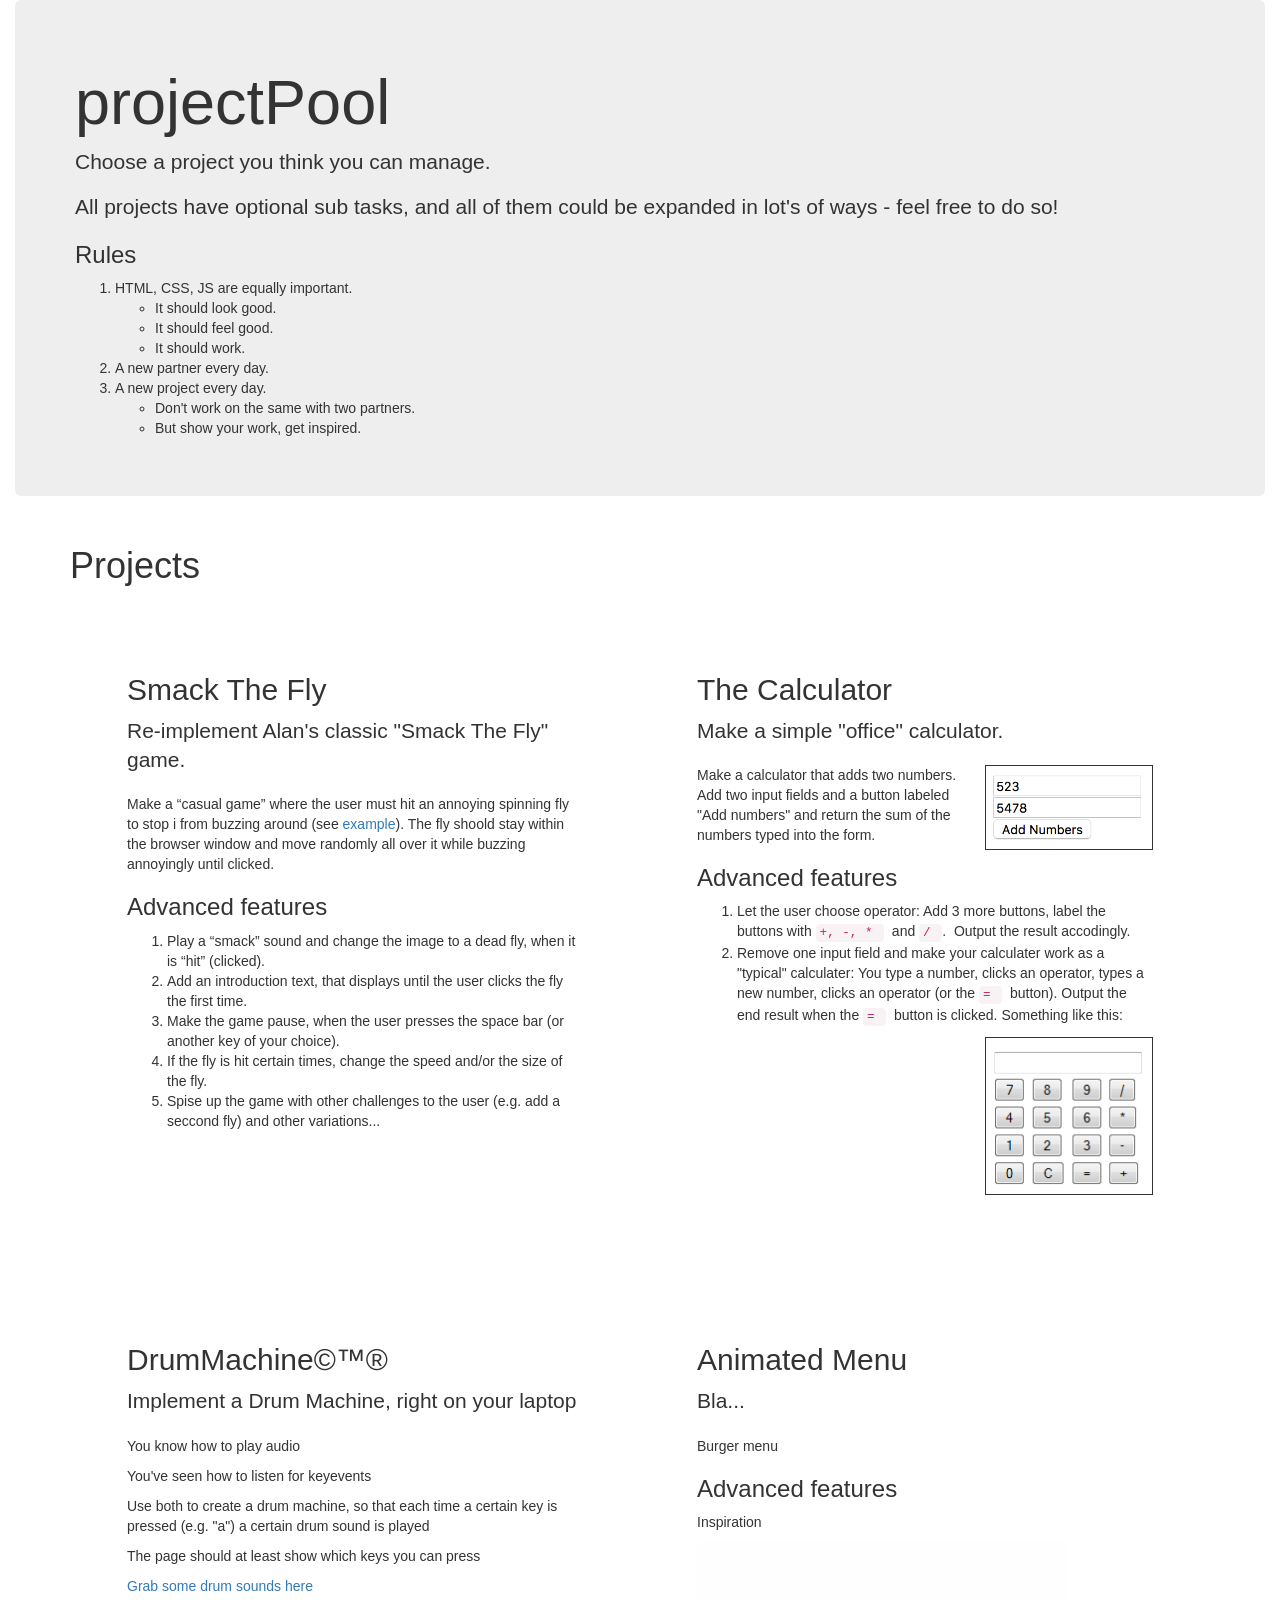
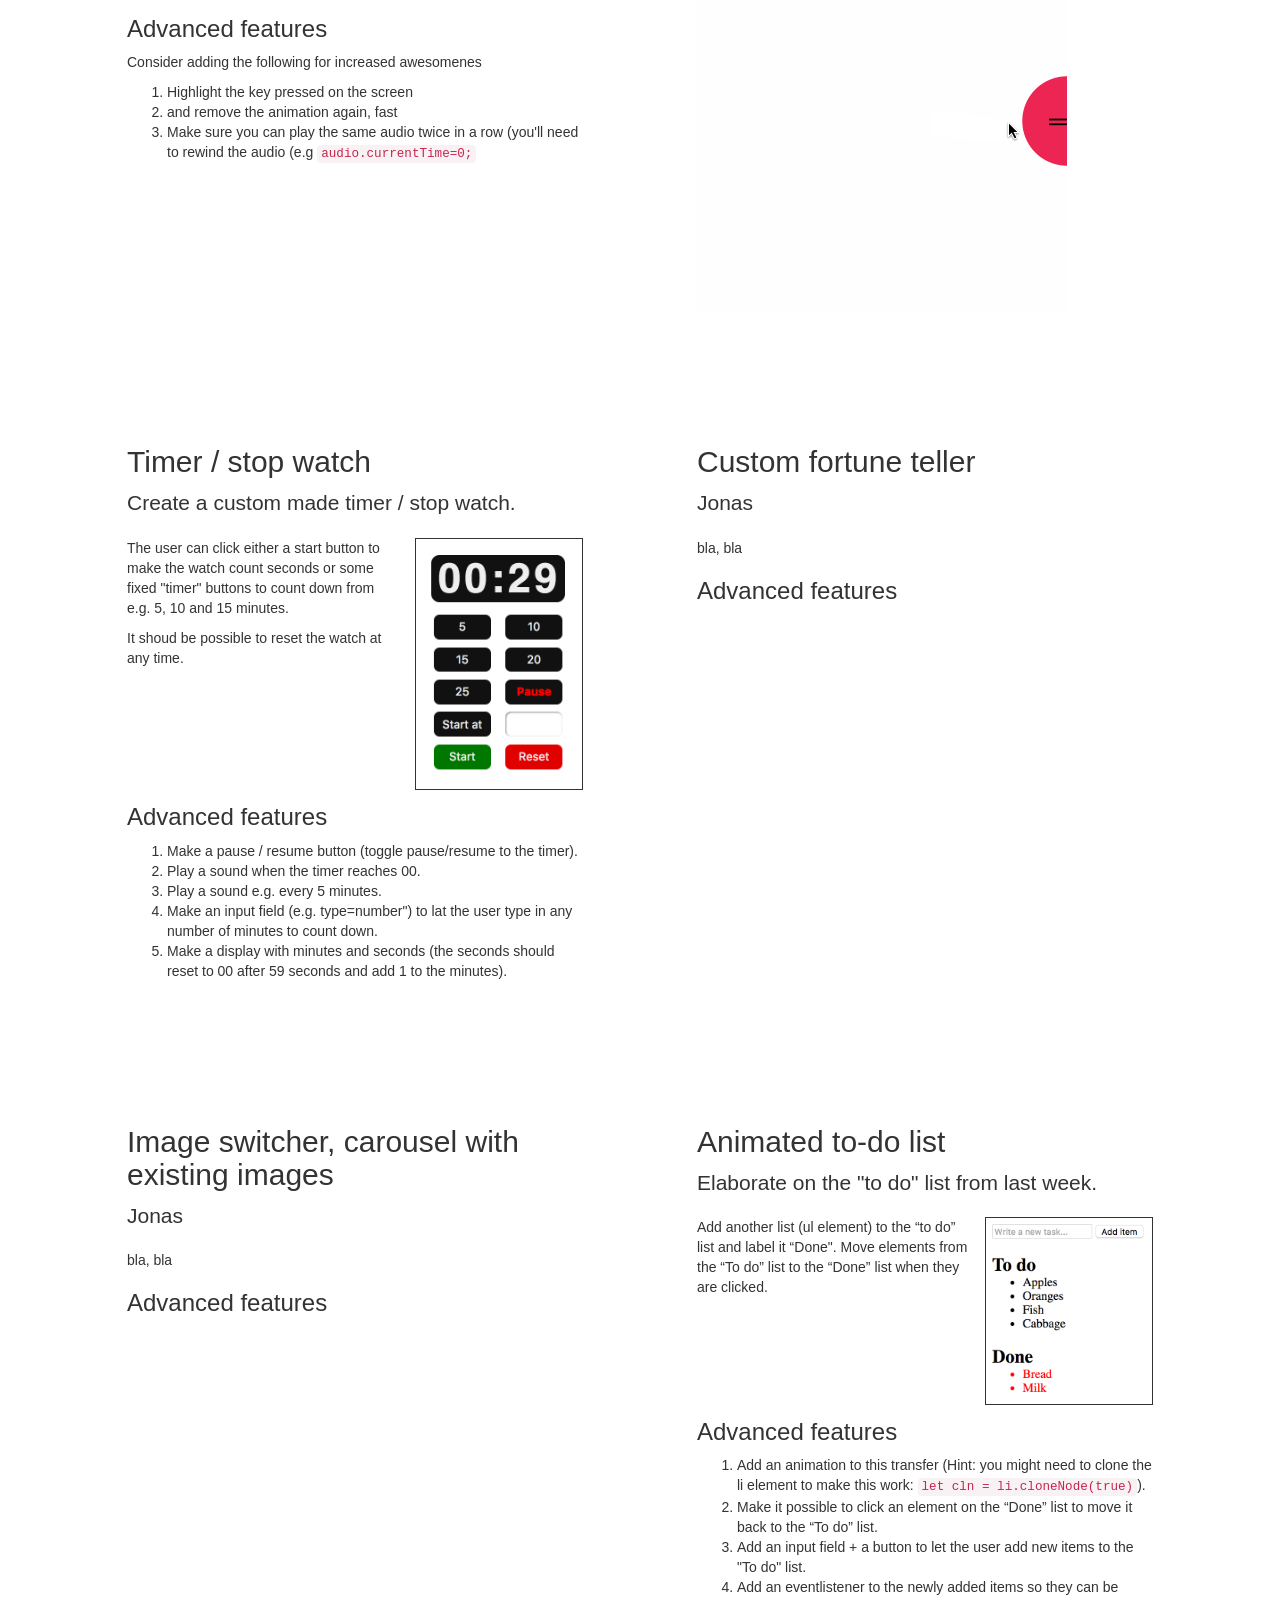
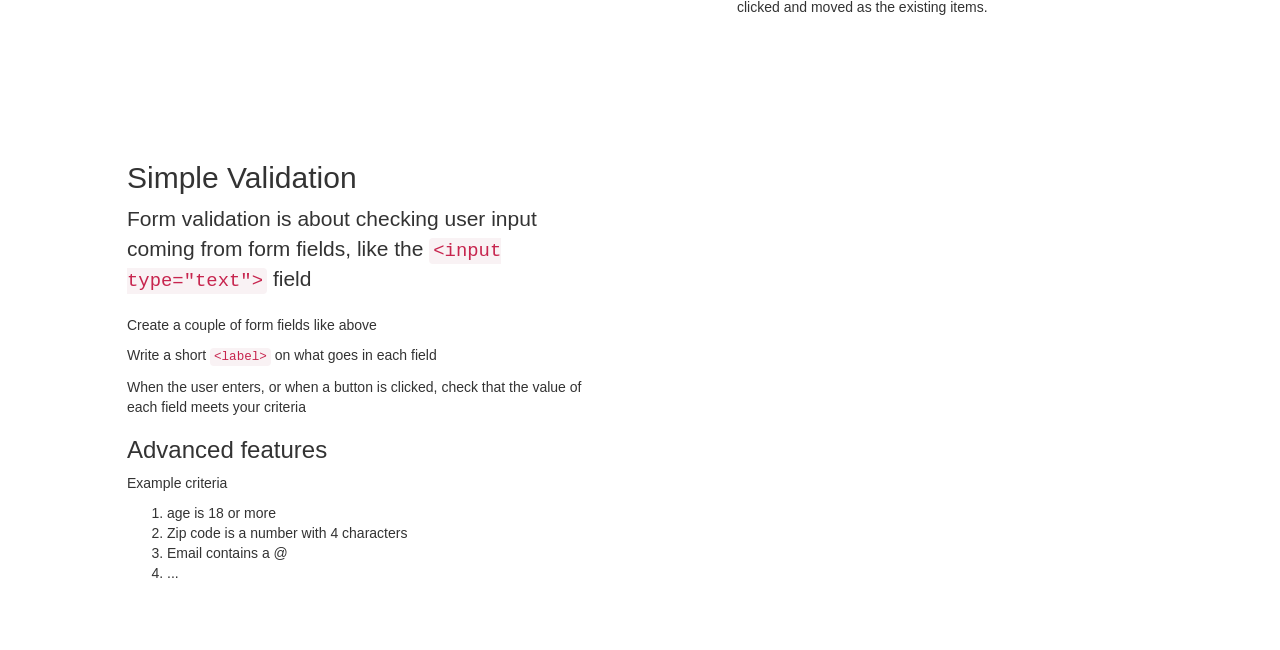
==== index.html @ e7523b66 "Add "The Calculator" task." ====
<!DOCTYPE html>
<html lang="en">
	<head>
		<meta charset="utf-8">
		<meta http-equiv="X-UA-Compatible" content="IE=edge">
		<meta name="viewport" content="width=device-width, initial-scale=1">
		<!-- The above 3 meta tags *must* come first in the head; any other head content must come *after* these tags -->
		<title>projectPool</title>

		<link rel="stylesheet" href="https://maxcdn.bootstrapcdn.com/bootstrap/3.3.7/css/bootstrap.min.css" integrity="sha384-BVYiiSIFeK1dGmJRAkycuHAHRg32OmUcww7on3RYdg4Va+PmSTsz/K68vbdEjh4u" crossorigin="anonymous">

		<link rel="stylesheet" href="css/main.css">
		<!-- HTML5 shim and Respond.js for IE8 support of HTML5 elements and media queries -->
		<!-- WARNING: Respond.js doesn't work if you view the page via file:// -->
		<!--[if lt IE 9]>
<script src="https://oss.maxcdn.com/html5shiv/3.7.3/html5shiv.min.js"></script>
<script src="https://oss.maxcdn.com/respond/1.4.2/respond.min.js"></script>
<![endif]-->
	</head>
	<body>
		<section class="container-fluid">
			<header class="jumbotron">
				<h1>project<span>Pool</span></h1>
				<p class="lead">Choose a project you think you can manage.</p>
				<p>All projects have optional sub tasks, and all of them could be expanded in lot's of ways - feel free to do so!</p>
				<h3>Rules</h3>
				<ol>
					<li>HTML, CSS, JS are equally important.
						<ul>
							<li>It should look good.</li>
							<li>It should feel good.</li>
							<li>It should work.</li>
						</ul>
					</li>
					<li>A new partner every day.</li>
					<li>A new project every day. <ul>
						<li>Don't work on the same with two partners.</li>
						<li>But show your work, get inspired.</li>
						</ul></li>

				</ol>
			</header>
		</section>
		<div class="container">
			<h1>Projects</h1>
			<section class="projects">
				<article class="project">
					<h2>Smack The Fly</h2>
					<p class="lead">
						Re-implement Alan's classic "Smack The Fly" game.
					</p>
					<div class="content">
						<p>
							Make a “casual game” where the user must hit an annoying spinning fly to stop i from buzzing around (see <a href="http://ale-kea.dk/javascript/smack_the_fly.html">example</a>). The fly shoold stay within the browser window and move randomly all over it while buzzing annoyingly until clicked.</p>
						<div class="advanced-features">
							<h3>Advanced features</h3>
						</div>
						<ol>
							<li>
								Play a “smack” sound and change the image to a dead fly, when it is “hit” (clicked).
							</li>
							<li>
								Add an introduction text, that displays until the user clicks the fly the first time.
							</li>
							<li>
								Make the game pause, when the user presses the space bar (or another key of your choice).
							</li>
							<li>
								If the fly is hit certain times, change the speed and/or the size of the fly.
							</li>
							<li>
								Spise up the game with other challenges to the user (e.g. add a seccond fly) and other variations...
							</li>
						</ol>
					</div>
				</article>
				<article class="project">
					<h2>The Calculator</h2>
					<p class="lead">
						Make a simple "office" calculator.
					</p>
					<div class="content">
								<img src="images/add.png" alt="add image" class="exampe">
						<p>Make a calculator that adds two numbers. Add two input fields and a button labeled "Add numbers" and return the sum of the numbers typed into the form.</p>
						<div class="advanced-features">
							<div class="advanced-features">
								<h3>Advanced features</h3>
								<ol>
									<li>
										Let the user choose operator: Add 3 more buttons, label the buttons with <code> +, -, * </code>&nbsp; and <code> / </code>.&nbsp; Output the result accodingly.
									</li>
									<li>
										Remove one input field and make your calculater work as a "typical" calculater: You type a number, clicks an operator, types a new number, clicks an operator (or the <code> = </code>&nbsp; button). Output the end result when the <code> = </code>&nbsp; button is clicked. Something like this:
									</li>
								</ol>
								<img src="images/calculator.png" alt="calculator image" class="exampe">
							</div>
						</div>
					</div>
				</article>
				<article class="project">
					<h2>DrumMachine&copy;&trade;&reg;</h2>
					<p class="lead">
						Implement a Drum Machine, right on your laptop
					</p>
					<div class="content">
						<p>You know how to play audio</p>
						<p>You've seen how to listen for keyevents</p>
						<p>Use both to create a drum machine, so that each time a certain key is pressed (e.g. "a") a certain drum sound is played</p>
						<p>The page should at least show which keys you can press</p>
						<p><a href="ressources/sounds.zip">Grab some drum sounds here</a></p>
						<div class="advanced-features">
							<h3>Advanced features</h3>
							<p>Consider adding the following for increased awesomenes</p>
							<ol>
								<li>Highlight the key pressed on the screen</li>
								<li>and remove the animation again, fast</li>
								<li>Make sure you can play the same audio twice in a row (you'll need to rewind the audio (e.g <code>audio.currentTime=0;</code></li>
							</ol>
						</div>
					</div>
				</article>
				<article class="project">
					<h2>Animated Menu</h2>
					<p class="lead">
						Bla...
					</p>
					<div class="content">
						<p>Burger menu</p>
						<div class="advanced-features">
							<h3>Advanced features</h3>
							<p>Inspiration</p>
							<img src="gfx/showoff-menu.gif" alt="">
						</div>
					</div>
				</article>
				<article class="project">
					<h2>Timer / stop watch</h2>
					<p class="lead">
						Create a custom made timer / stop watch.
					</p>
					<div class="content">
						<img src="images/timer.png" alt="timer image" class="exampe">
						<p>The user can click either a start button to make the watch count seconds or some fixed "timer" buttons to count down from e.g. 5, 10 and 15 minutes.</p><p>It shoud be possible to reset the watch at any time.</p>
						<div class="advanced-features">
							<h3>Advanced features</h3>
							<ol>
								<li>
									Make a pause / resume button (toggle pause/resume to the timer).
								</li>
								<li>
									Play a sound when the timer reaches 00.
								</li>
								<li>
									Play a sound e.g. every 5 minutes.
								</li>
								<li>
									Make an input field (e.g. type=number") to lat the user type in any number of minutes to count down.
								</li>
								<li>
									Make a display with minutes and seconds (the seconds should reset to 00 after 59 seconds and add 1 to the minutes).
								</li>
							</ol>
						</div>
					</div>
				</article>
				<article class="project">
					<h2>Custom fortune teller</h2>
					<p class="lead">
						Jonas
					</p>
					<div class="content">
						<p>bla, bla</p>
						<div class="advanced-features">
							<h3>Advanced features</h3>
						</div>
					</div>
				</article>
				<article class="project">
					<h2>Image switcher, carousel with existing images</h2>
					<p class="lead">
						Jonas
					</p>
					<div class="content">
						<p>bla, bla</p>
						<div class="advanced-features">
							<h3>Advanced features</h3>
						</div>
					</div>
				</article>
				<article class="project">
					<h2>Animated to-do list</h2>
					<p class="lead">
						Elaborate on the "to do" list from last week.
					</p>
					<img src="images/todolist.png" alt="to do list image" class="exampe">
					<p>
						Add another list (ul element) to the “to do” list and label it “Done". Move elements from the “To do” list to the “Done” list when they are clicked.
					</p>
					<div class="content">
						<div class="advanced-features">
							<h3>Advanced features</h3>
							<ol>
								<li>
									Add an animation to this transfer (Hint: you might need to clone the li element to make this work: <code>let cln = li.cloneNode(true)</code>).
								</li>
								<li>
									Make it possible to click an element on the “Done” list to move it back to the “To do” list.
								</li>
								<li>
									Add an input field + a button to let the user add new items to the "To do" list.
								</li>
								<li>
									Add an eventlistener to the newly added items so they can be clicked and moved as the existing items.
								</li>
							</ol>
						</div>
					</div>
				</article>
				<article class="project">
					<h2>Simple Validation</h2>
					<p class="lead">
						Form validation is about checking user input coming from form fields, like the <code>&lt;input type="text"&gt;</code> field
					</p>
					<div class="content">
						<p>Create a couple of form fields like above</p>
						<p>Write a short <code>&lt;label&gt;</code> on what goes in each field</p>
						<p>When the user enters, or when a button is clicked, check that the value of each field meets your criteria</p>
						<div class="advanced-features">
							<h3>Advanced features</h3>
							<p>Example criteria</p>
							<ol>
								<li>age is 18 or more</li>
								<li>Zip code is a number with 4 characters</li>
								<li>Email contains a @</li>
								<li>...</li>
							</ol>
						</div>
					</div>
				</article>
			</section>

		</div>
		<script src="js/main.js"></script>
	</body>
</html>
---- css/main.css ----
* {
    box-sizing: border-box;
}
.projects {
    display:flex;
    flex-direction: row;
    flex-wrap: wrap;
}
@media (min-width: 768px) {
.project {
    width: 50%;
    padding: 5%;
    }
}
.project .hide {
    display:none;
}

.exampe{
	float: right;
	border: 1px solid;
	width: 12em;
	margin-left: 1em;
	margin-bottom: 1em;
}

h3{
	clear: both;
}
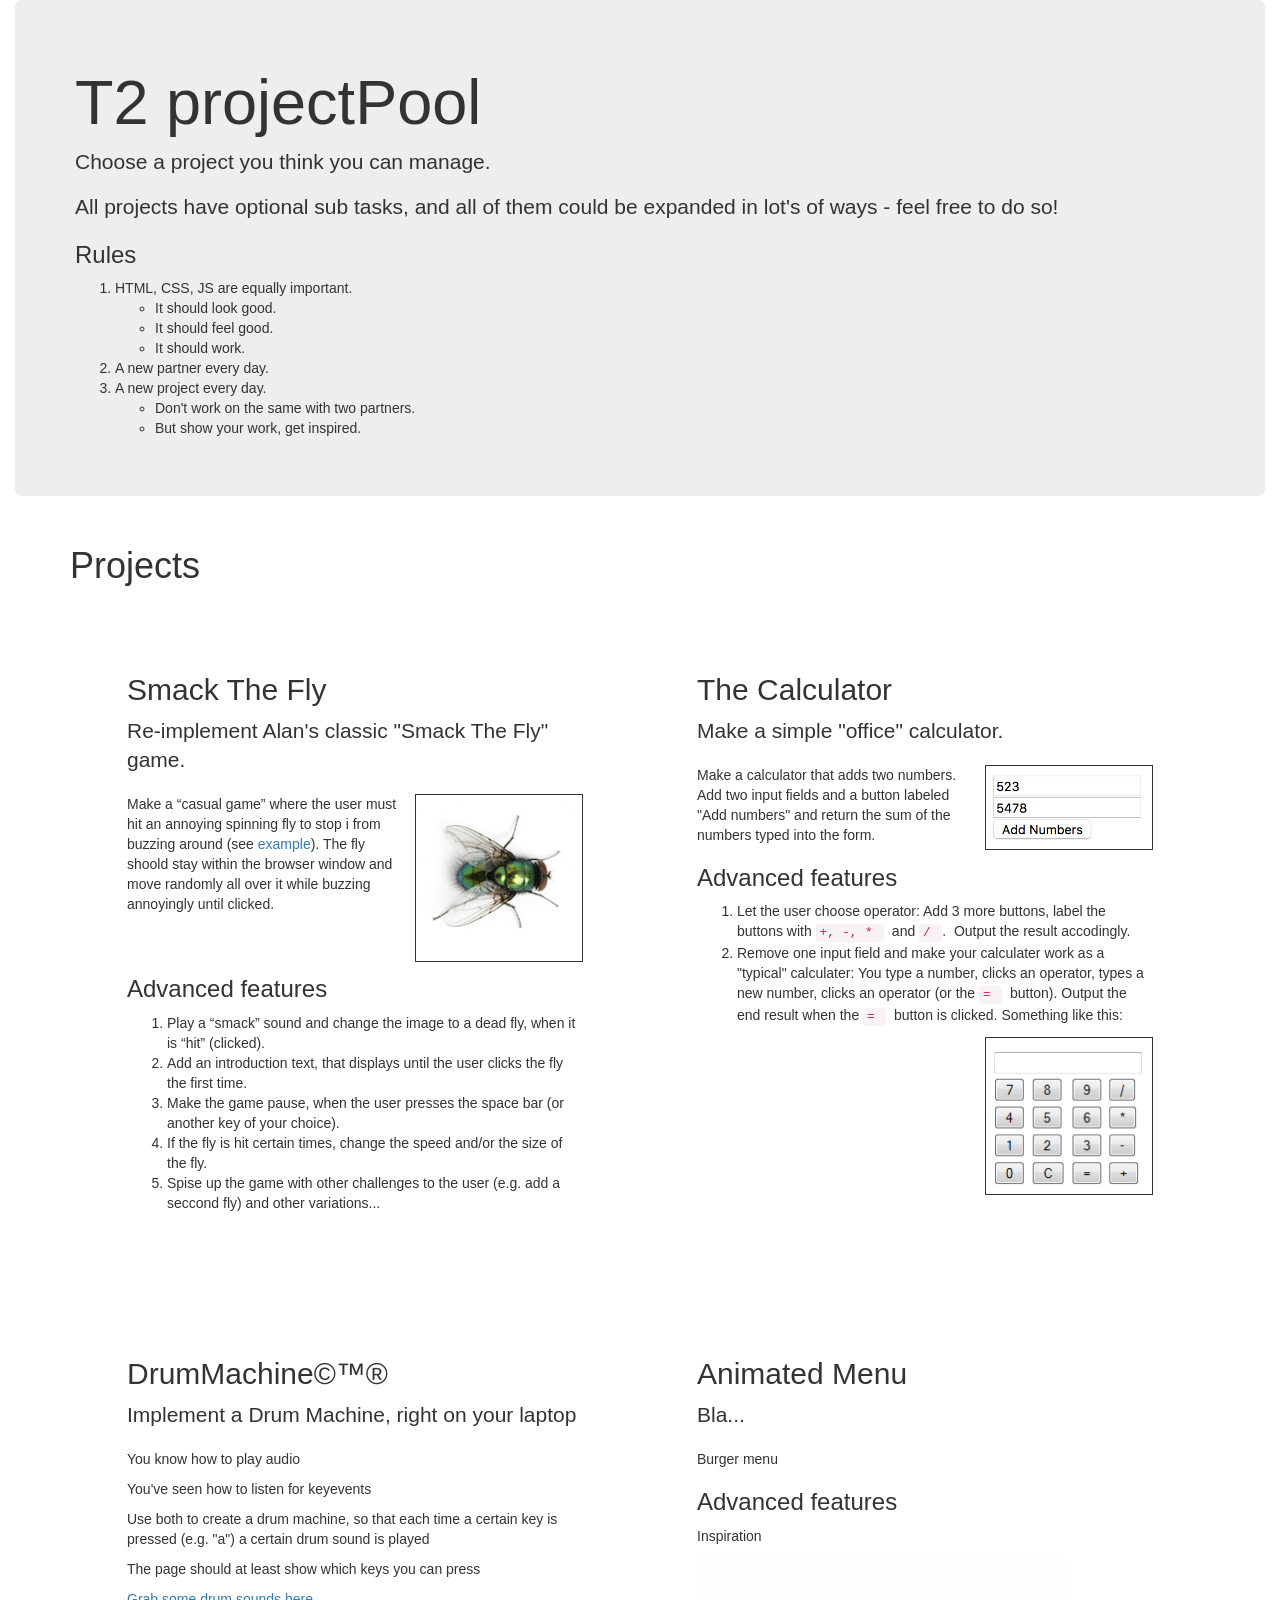
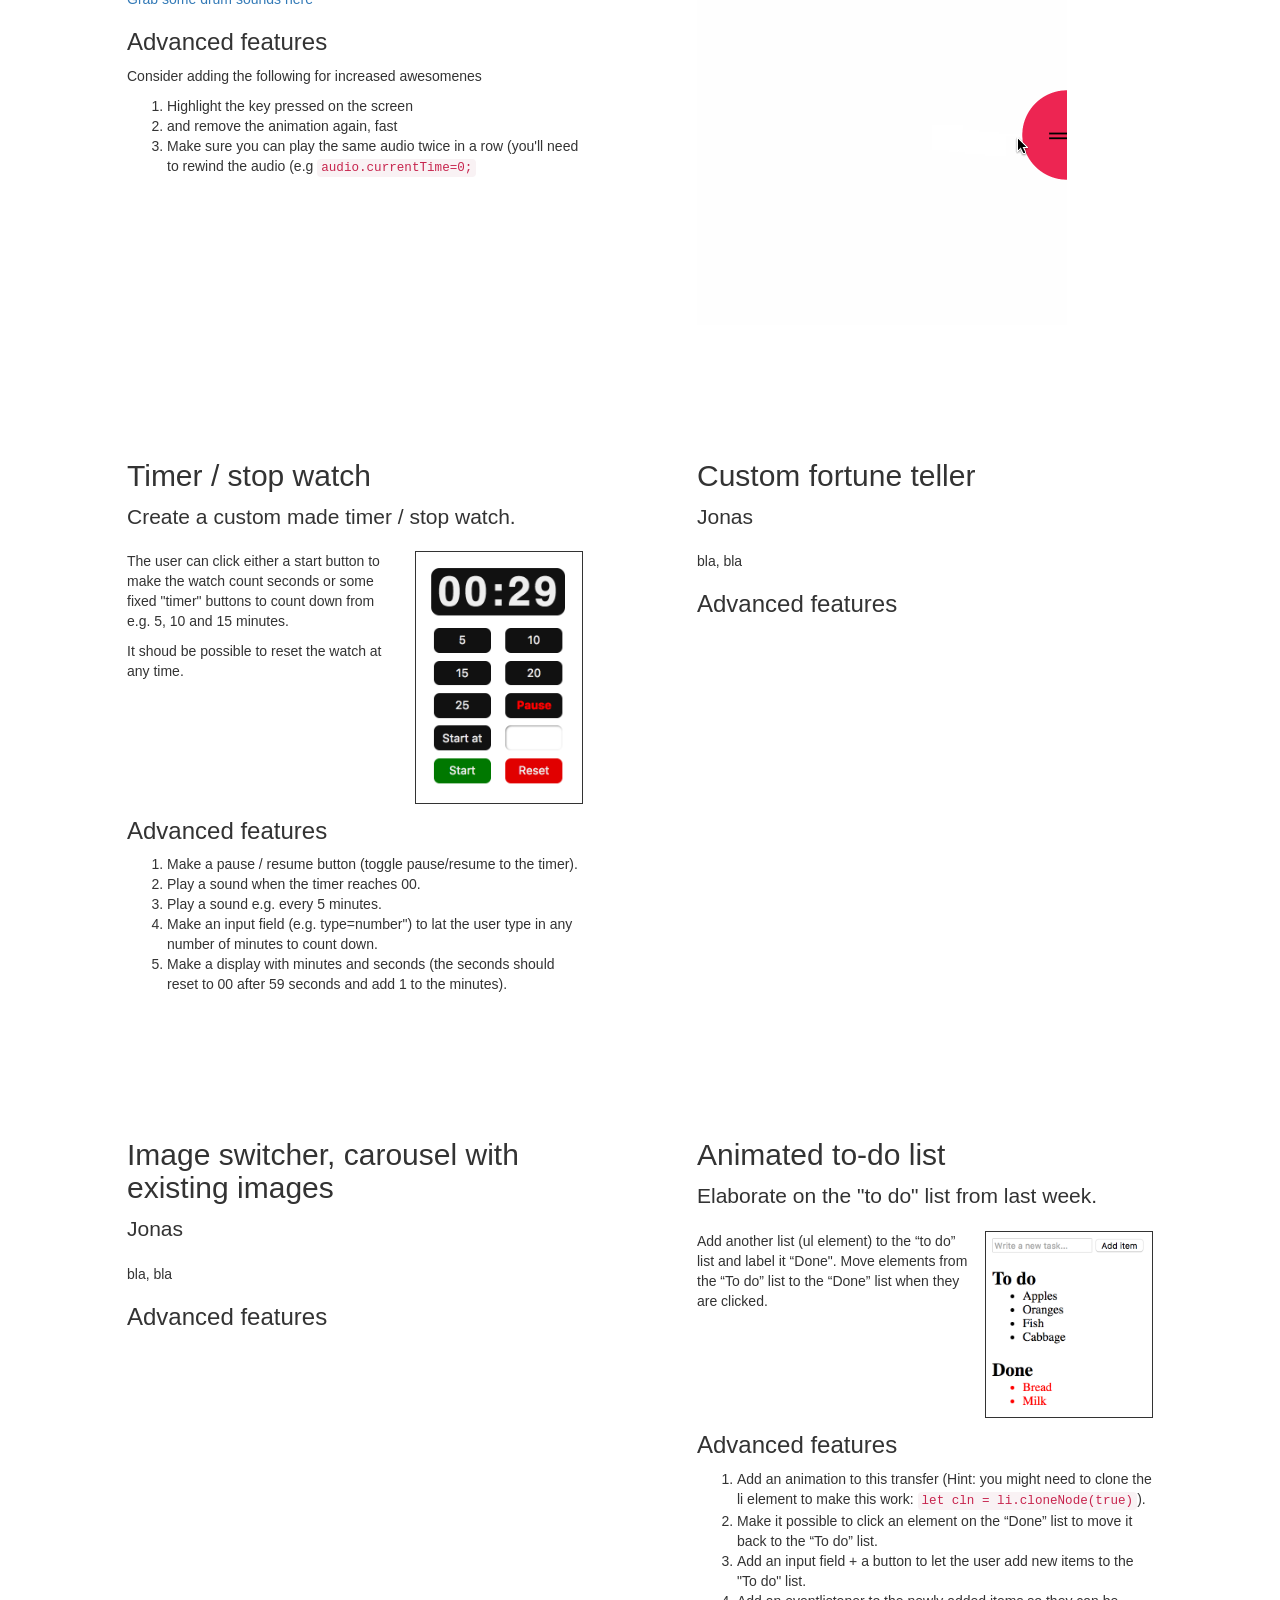
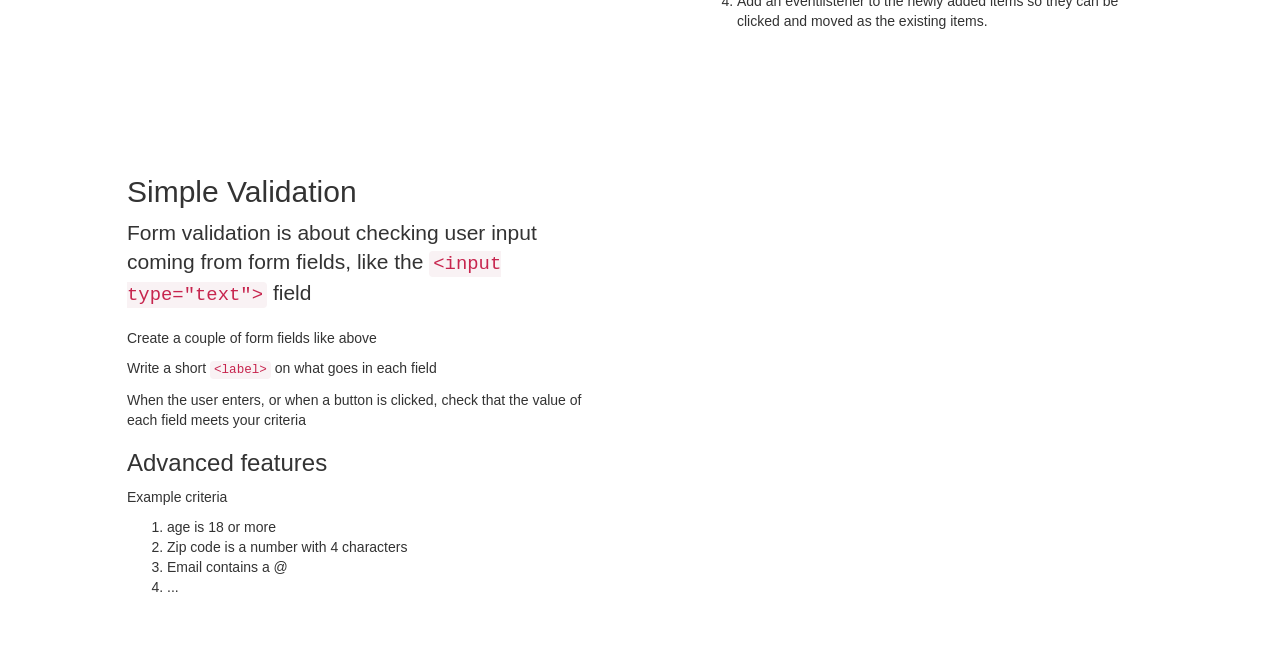
==== commit 1e25c03b: "Add fly image" ====
--- a/index.html
+++ b/index.html
@@ -20,7 +20,7 @@
 	<body>
 		<section class="container-fluid">
 			<header class="jumbotron">
-				<h1>project<span>Pool</span></h1>
+				<h1>T2 project<span>Pool</span></h1>
 				<p class="lead">Choose a project you think you can manage.</p>
 				<p>All projects have optional sub tasks, and all of them could be expanded in lot's of ways - feel free to do so!</p>
 				<h3>Rules</h3>
@@ -50,6 +50,7 @@
 						Re-implement Alan's classic "Smack The Fly" game.
 					</p>
 					<div class="content">
+								<img src="images/fly.jpg" alt="fly image" class="exampe">
 						<p>
 							Make a “casual game” where the user must hit an annoying spinning fly to stop i from buzzing around (see <a href="http://ale-kea.dk/javascript/smack_the_fly.html">example</a>). The fly shoold stay within the browser window and move randomly all over it while buzzing annoyingly until clicked.</p>
 						<div class="advanced-features">
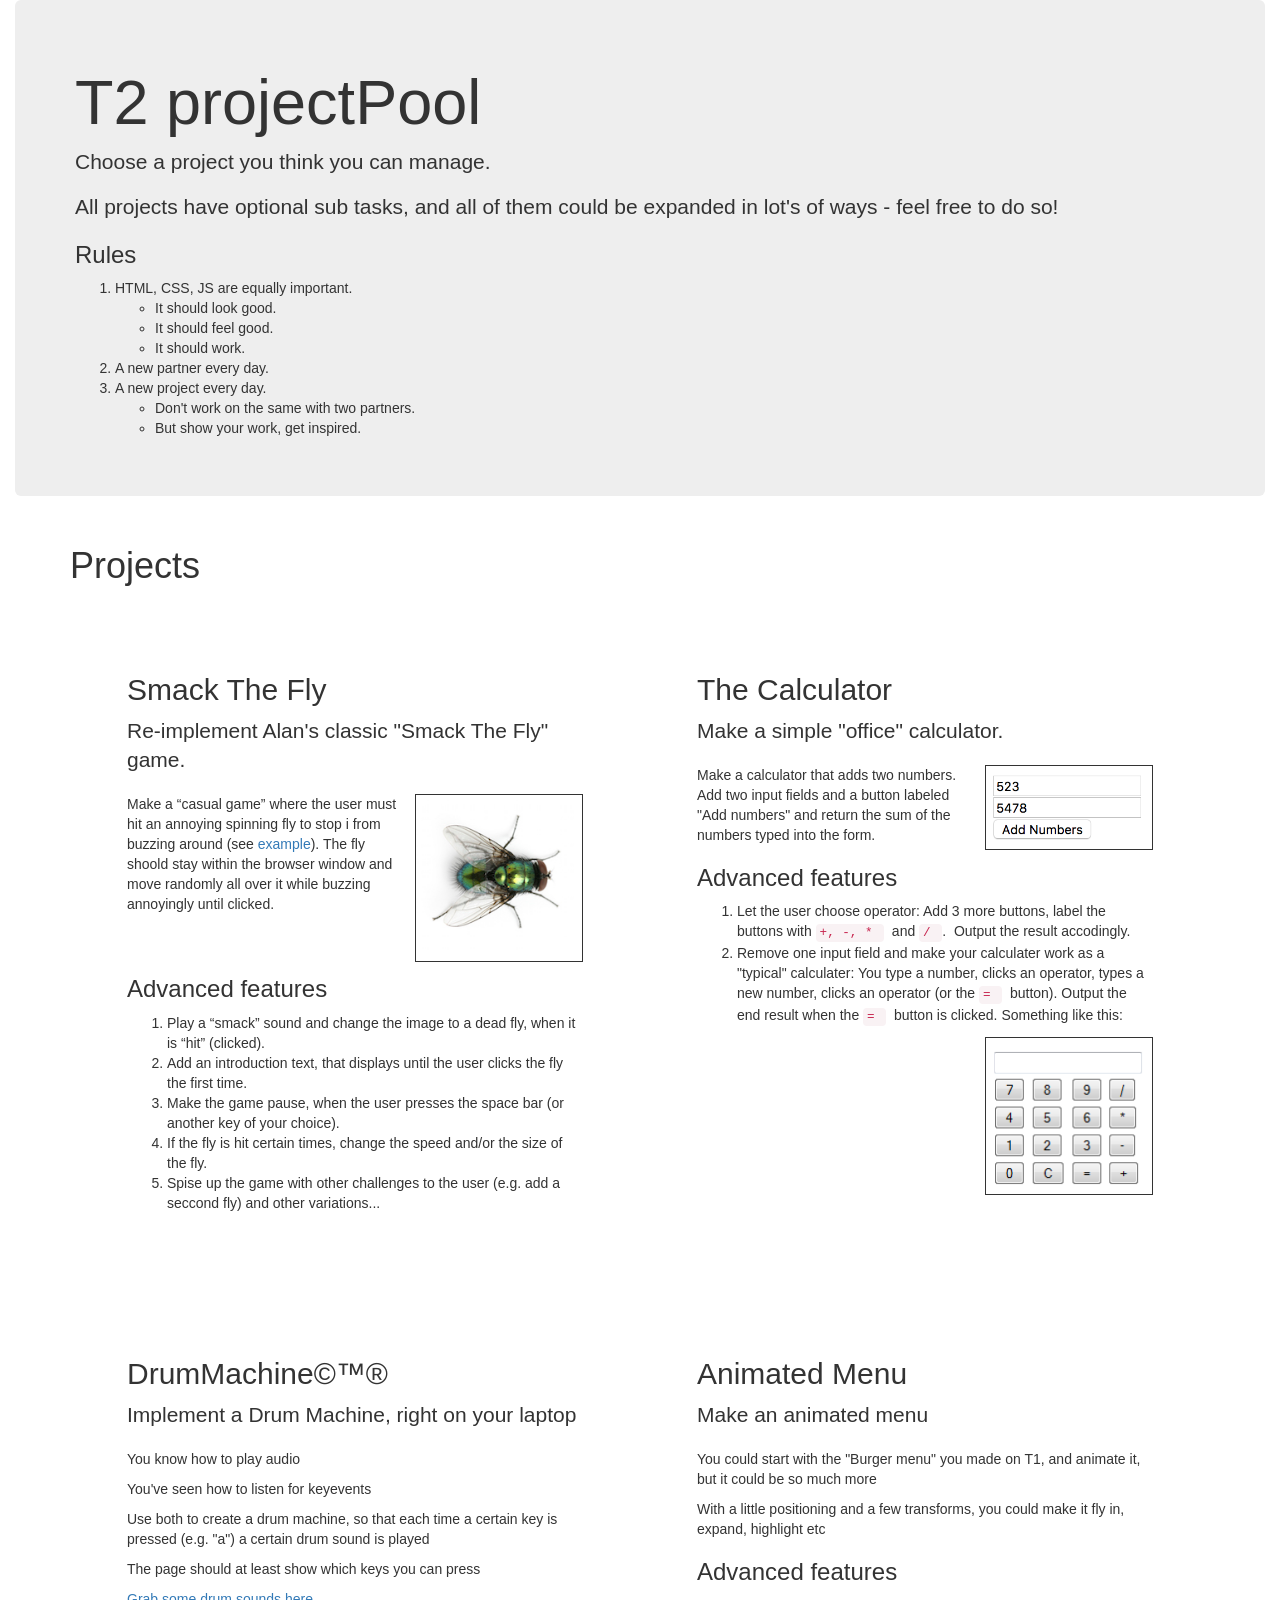
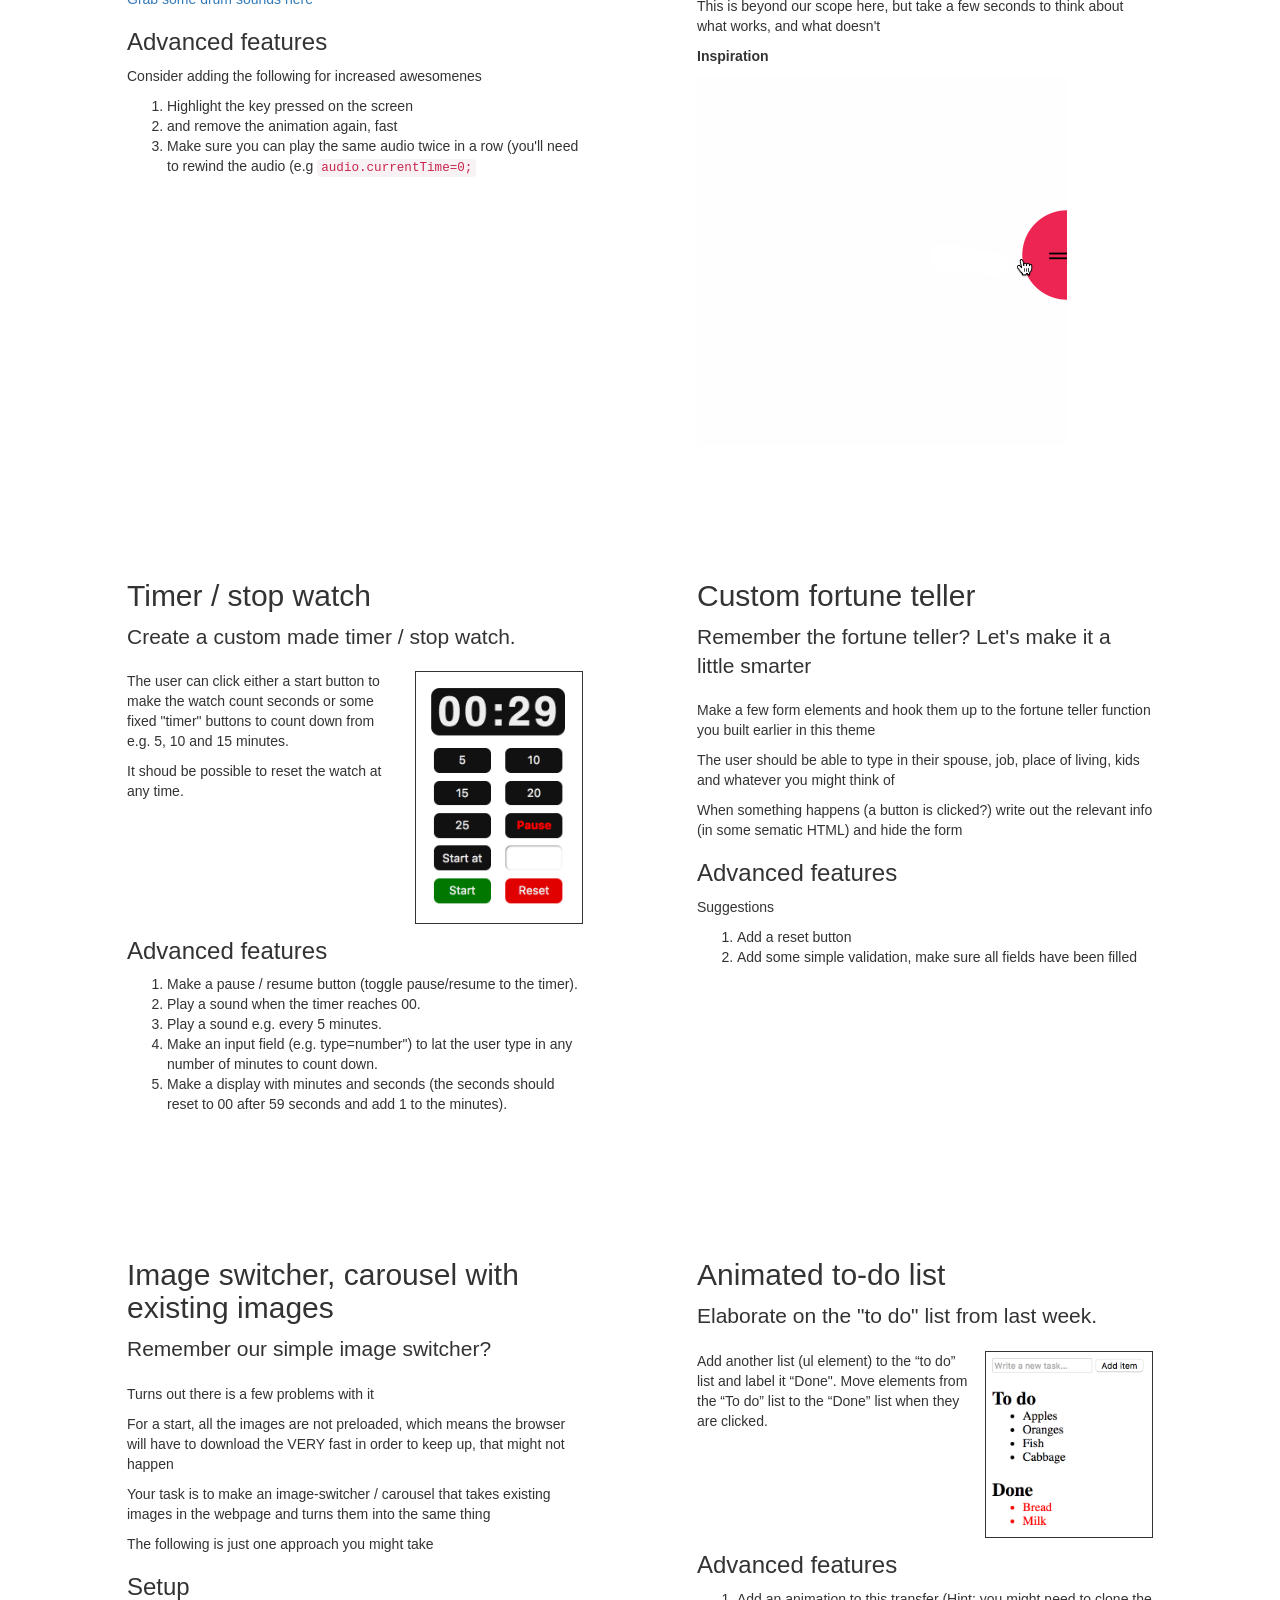
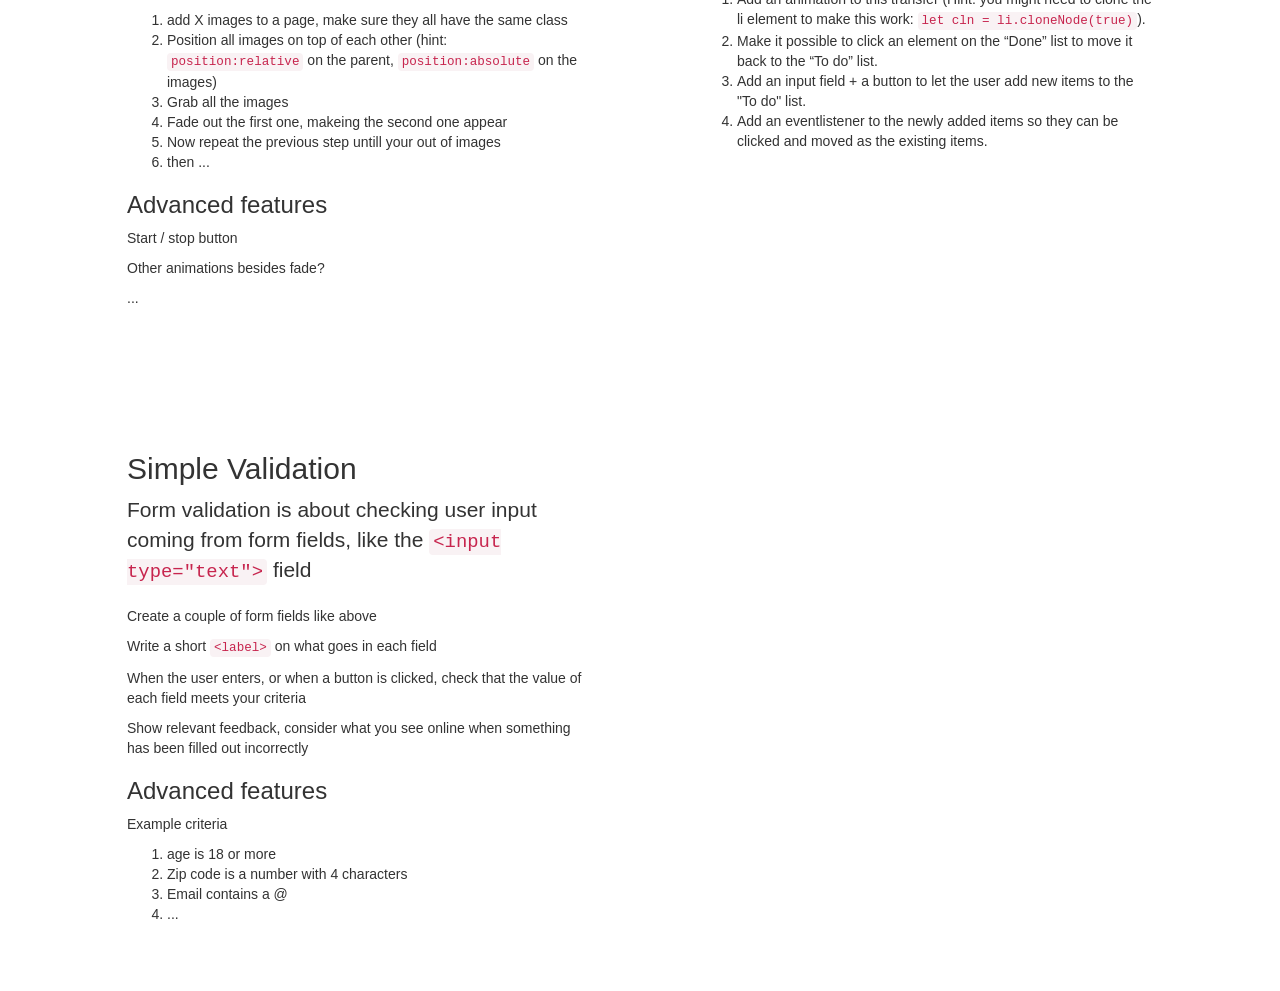
==== commit 12079e1b: "jonas' tasks done" ====
--- a/index.html
+++ b/index.html
@@ -36,8 +36,8 @@
 					<li>A new project every day. <ul>
 						<li>Don't work on the same with two partners.</li>
 						<li>But show your work, get inspired.</li>
-						</ul></li>
-
+						</ul>
+				    </li>
 				</ol>
 			</header>
 		</section>
@@ -124,13 +124,16 @@
 				<article class="project">
 					<h2>Animated Menu</h2>
 					<p class="lead">
-						Bla...
-					</p>
-					<div class="content">
-						<p>Burger menu</p>
-						<div class="advanced-features">
-							<h3>Advanced features</h3>
-							<p>Inspiration</p>
+						Make an animated menu
+					</p>
+					<div class="content">
+						<p>You could start with the "Burger menu" you made on T1, and animate it, but it could be so much more</p>
+						<p>With a little positioning and a few transforms, you could make it fly in, expand, highlight etc</p>
+						<div class="advanced-features">
+							<h3>Advanced features</h3>
+
+							<p>This is beyond our scope here, but take a few seconds to think about what works, and what doesn't</p>
+							<p><strong>Inspiration</strong></p>
 							<img src="gfx/showoff-menu.gif" alt="">
 						</div>
 					</div>
@@ -168,24 +171,52 @@
 				<article class="project">
 					<h2>Custom fortune teller</h2>
 					<p class="lead">
-						Jonas
-					</p>
-					<div class="content">
-						<p>bla, bla</p>
-						<div class="advanced-features">
-							<h3>Advanced features</h3>
+						Remember the fortune teller? Let's make it a little smarter
+					</p>
+					<div class="content">
+						<p>Make a few form elements and hook them up to the fortune teller function you built earlier in this theme</p>
+						<p>The user should be able to type in their spouse, job, place of living, kids and whatever you might think of</p>
+						<p>When something happens (a button is clicked?) write out the relevant info (in some sematic HTML) and hide the form</p>
+						<div class="advanced-features">
+							<h3>Advanced features</h3>
+							<p>Suggestions</p>
+							<ol>
+							    <li>Add a reset button</li>
+							    <li>Add some simple validation, make sure all fields have been filled</li>
+							</ol>
 						</div>
 					</div>
 				</article>
 				<article class="project">
 					<h2>Image switcher, carousel with existing images</h2>
 					<p class="lead">
-						Jonas
-					</p>
-					<div class="content">
-						<p>bla, bla</p>
-						<div class="advanced-features">
-							<h3>Advanced features</h3>
+						Remember our simple image switcher?
+					</p>
+					<div class="content">
+						<p>Turns out there is a few problems with it</p>
+						<p>For a start, all the images are not preloaded, which means the browser will have to download the VERY fast in order to keep up, that might not happen</p>
+						<p>Your task is to make an image-switcher / carousel that takes existing images in the webpage and turns them into the same thing</p>
+						<p>The following is just one approach you might take</p>
+						<h3>Setup</h3>
+						<ol>
+						    <li>
+						        add X images to a page, make sure they all have the same class
+						    </li>
+						    <li>
+						        Position all images on top of each other (hint: <code>position:relative</code> on the parent, <code>position:absolute</code> on the images)
+						    </li>
+						    <li>
+						        Grab all the images
+						    </li>
+						    <li>Fade out the first one, makeing the second one appear</li>
+						    <li>Now repeat the previous step untill your out of images</li>
+						    <li>then ...</li>
+						</ol>
+						<div class="advanced-features">
+							<h3>Advanced features</h3>
+							<p>Start / stop button</p>
+							<p>Other animations besides fade?</p>
+							<p>...</p>
 						</div>
 					</div>
 				</article>
@@ -227,6 +258,7 @@
 						<p>Create a couple of form fields like above</p>
 						<p>Write a short <code>&lt;label&gt;</code> on what goes in each field</p>
 						<p>When the user enters, or when a button is clicked, check that the value of each field meets your criteria</p>
+						<p>Show relevant feedback, consider what you see online when something has been filled out incorrectly</p>
 						<div class="advanced-features">
 							<h3>Advanced features</h3>
 							<p>Example criteria</p>
--- a/css/main.css
+++ b/css/main.css
@@ -5,6 +5,18 @@
     display:flex;
     flex-direction: row;
     flex-wrap: wrap;
+}
+.jumbotron h1 span {
+    display:inline-block;
+    animation: rotate 1s 2 alternate;
+}
+@keyframes rotate {
+    0% {
+        transform: scaleY(1);
+    }
+    100% {
+        transform: scaleY(-1);
+    }
 }
 @media (min-width: 768px) {
 .project {
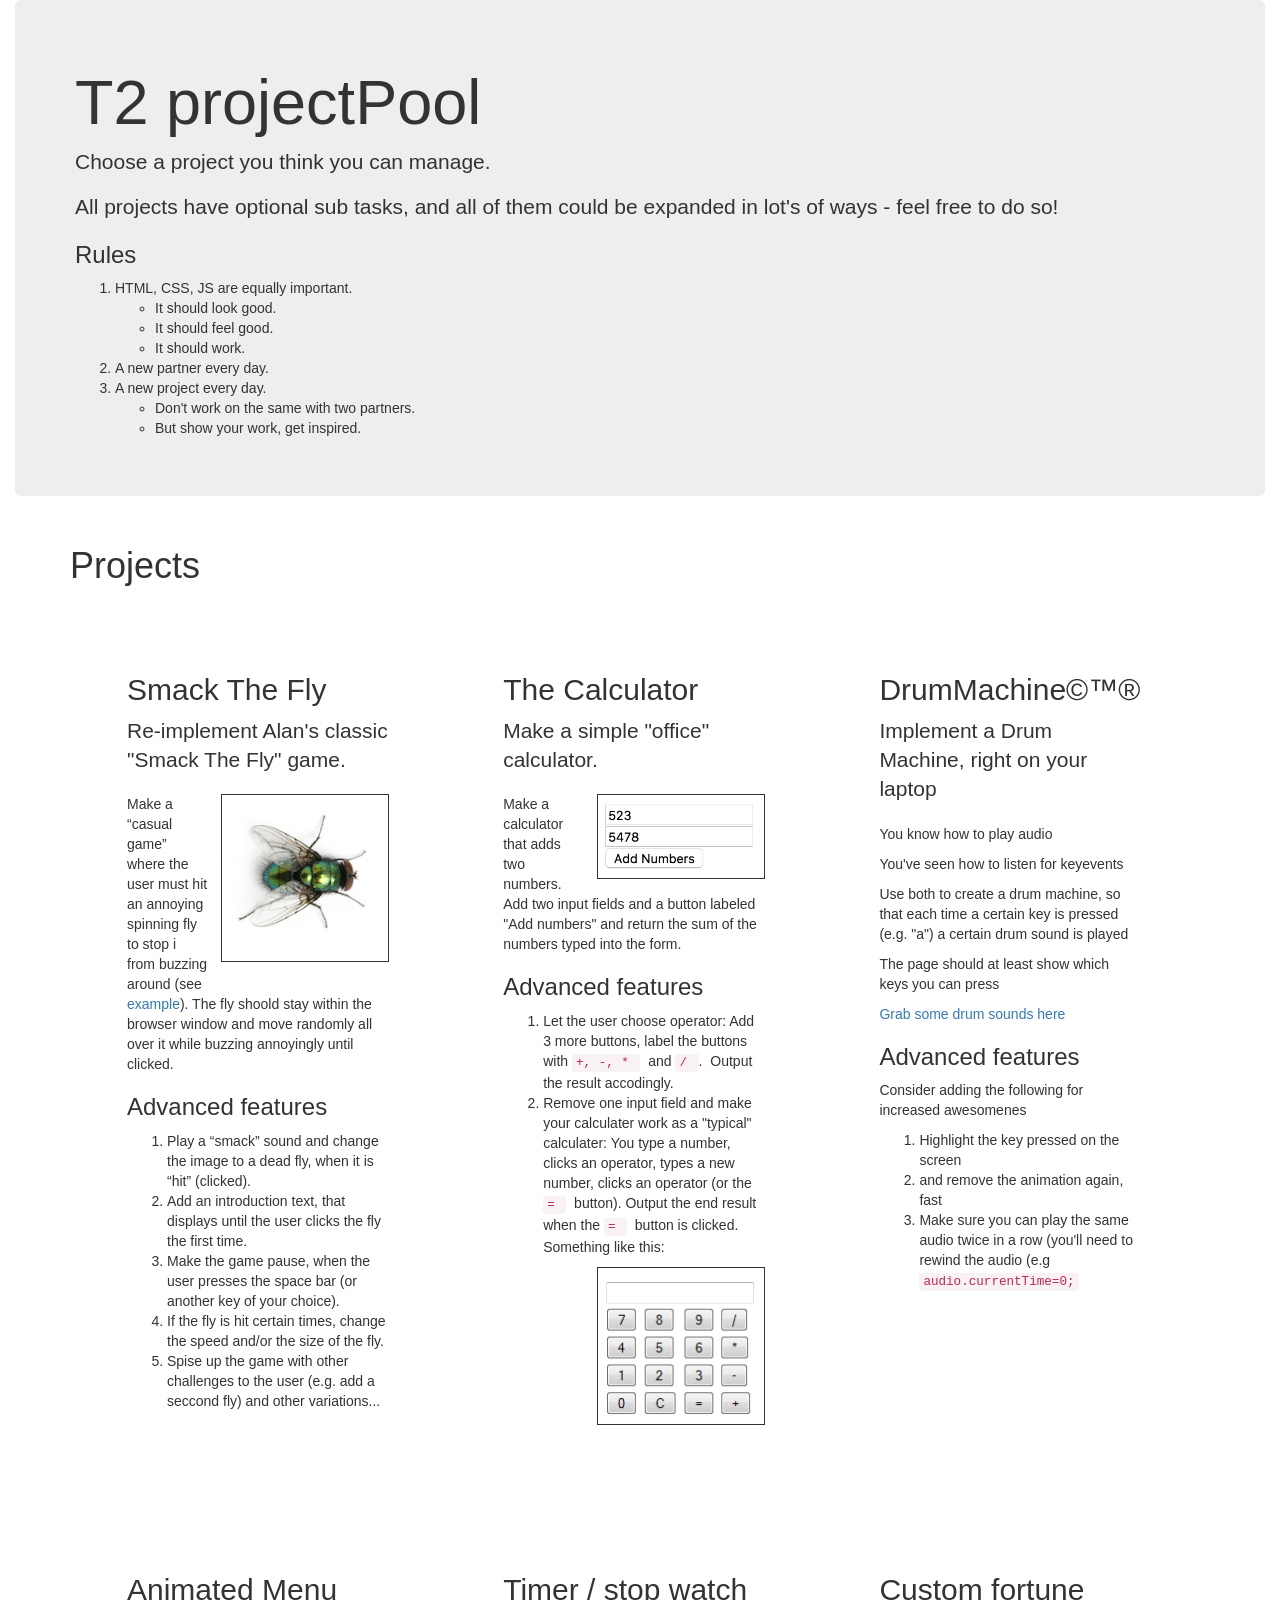
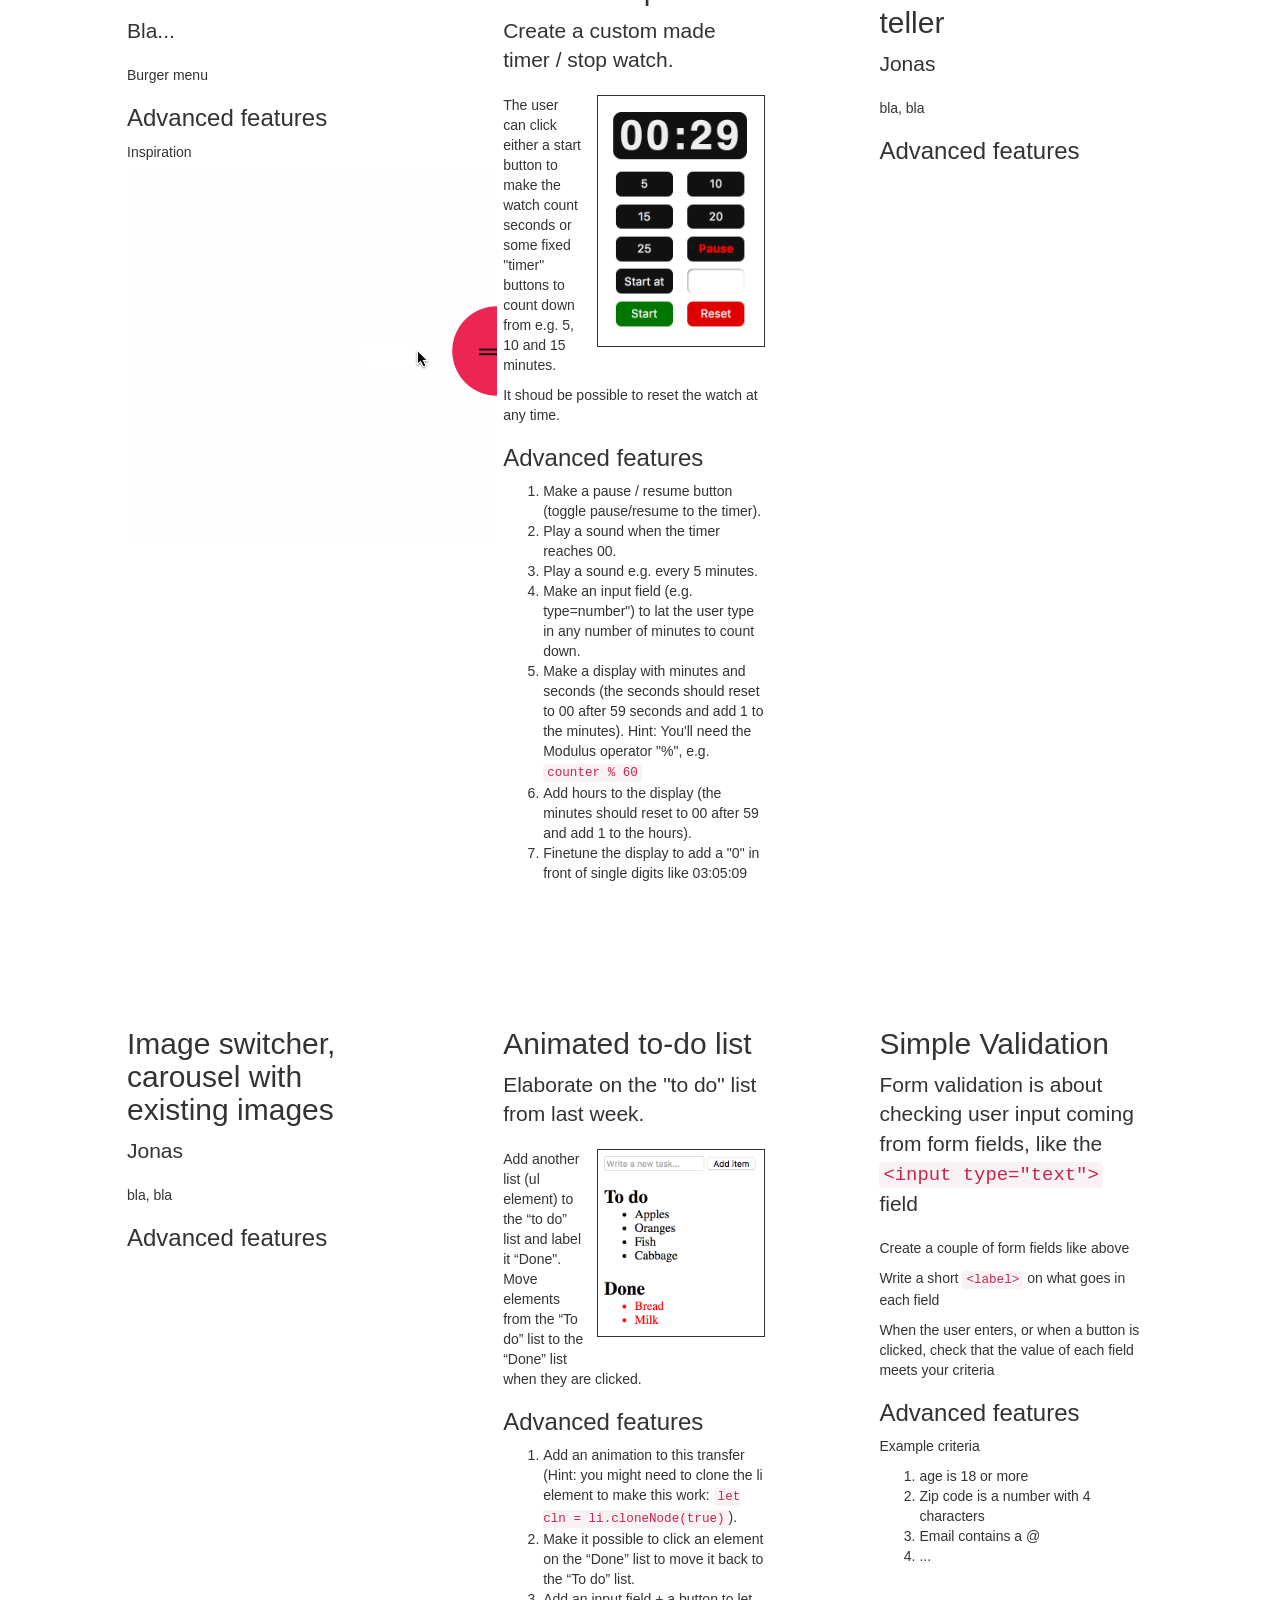
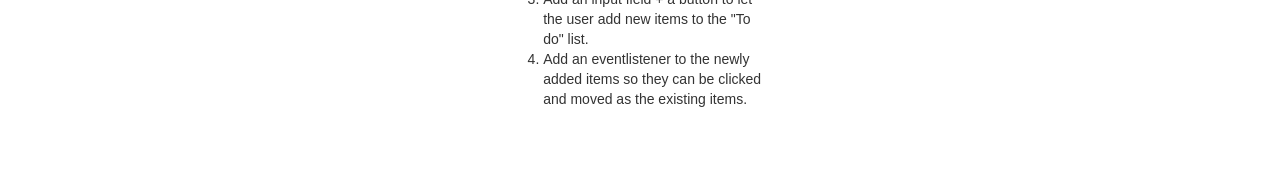
==== commit 98856e50: "add hint to stop watch" ====
--- a/index.html
+++ b/index.html
@@ -36,8 +36,8 @@
 					<li>A new project every day. <ul>
 						<li>Don't work on the same with two partners.</li>
 						<li>But show your work, get inspired.</li>
-						</ul>
-				    </li>
+						</ul></li>
+
 				</ol>
 			</header>
 		</section>
@@ -124,16 +124,13 @@
 				<article class="project">
 					<h2>Animated Menu</h2>
 					<p class="lead">
-						Make an animated menu
-					</p>
-					<div class="content">
-						<p>You could start with the "Burger menu" you made on T1, and animate it, but it could be so much more</p>
-						<p>With a little positioning and a few transforms, you could make it fly in, expand, highlight etc</p>
-						<div class="advanced-features">
-							<h3>Advanced features</h3>
-
-							<p>This is beyond our scope here, but take a few seconds to think about what works, and what doesn't</p>
-							<p><strong>Inspiration</strong></p>
+						Bla...
+					</p>
+					<div class="content">
+						<p>Burger menu</p>
+						<div class="advanced-features">
+							<h3>Advanced features</h3>
+							<p>Inspiration</p>
 							<img src="gfx/showoff-menu.gif" alt="">
 						</div>
 					</div>
@@ -162,7 +159,13 @@
 									Make an input field (e.g. type=number") to lat the user type in any number of minutes to count down.
 								</li>
 								<li>
-									Make a display with minutes and seconds (the seconds should reset to 00 after 59 seconds and add 1 to the minutes).
+									Make a display with minutes and seconds (the seconds should reset to 00 after 59 seconds and add 1 to the minutes). Hint: You'll need the Modulus operator "%", e.g. <code>counter % 60</code>
+								</li>
+								<li>
+									Add hours to the display (the minutes should reset to 00 after 59 and add 1 to the hours).
+								</li>
+								<li>
+									Finetune the display to add a "0" in front of single digits like 03:05:09
 								</li>
 							</ol>
 						</div>
@@ -171,52 +174,24 @@
 				<article class="project">
 					<h2>Custom fortune teller</h2>
 					<p class="lead">
-						Remember the fortune teller? Let's make it a little smarter
-					</p>
-					<div class="content">
-						<p>Make a few form elements and hook them up to the fortune teller function you built earlier in this theme</p>
-						<p>The user should be able to type in their spouse, job, place of living, kids and whatever you might think of</p>
-						<p>When something happens (a button is clicked?) write out the relevant info (in some sematic HTML) and hide the form</p>
-						<div class="advanced-features">
-							<h3>Advanced features</h3>
-							<p>Suggestions</p>
-							<ol>
-							    <li>Add a reset button</li>
-							    <li>Add some simple validation, make sure all fields have been filled</li>
-							</ol>
+						Jonas
+					</p>
+					<div class="content">
+						<p>bla, bla</p>
+						<div class="advanced-features">
+							<h3>Advanced features</h3>
 						</div>
 					</div>
 				</article>
 				<article class="project">
 					<h2>Image switcher, carousel with existing images</h2>
 					<p class="lead">
-						Remember our simple image switcher?
-					</p>
-					<div class="content">
-						<p>Turns out there is a few problems with it</p>
-						<p>For a start, all the images are not preloaded, which means the browser will have to download the VERY fast in order to keep up, that might not happen</p>
-						<p>Your task is to make an image-switcher / carousel that takes existing images in the webpage and turns them into the same thing</p>
-						<p>The following is just one approach you might take</p>
-						<h3>Setup</h3>
-						<ol>
-						    <li>
-						        add X images to a page, make sure they all have the same class
-						    </li>
-						    <li>
-						        Position all images on top of each other (hint: <code>position:relative</code> on the parent, <code>position:absolute</code> on the images)
-						    </li>
-						    <li>
-						        Grab all the images
-						    </li>
-						    <li>Fade out the first one, makeing the second one appear</li>
-						    <li>Now repeat the previous step untill your out of images</li>
-						    <li>then ...</li>
-						</ol>
-						<div class="advanced-features">
-							<h3>Advanced features</h3>
-							<p>Start / stop button</p>
-							<p>Other animations besides fade?</p>
-							<p>...</p>
+						Jonas
+					</p>
+					<div class="content">
+						<p>bla, bla</p>
+						<div class="advanced-features">
+							<h3>Advanced features</h3>
 						</div>
 					</div>
 				</article>
@@ -258,7 +233,6 @@
 						<p>Create a couple of form fields like above</p>
 						<p>Write a short <code>&lt;label&gt;</code> on what goes in each field</p>
 						<p>When the user enters, or when a button is clicked, check that the value of each field meets your criteria</p>
-						<p>Show relevant feedback, consider what you see online when something has been filled out incorrectly</p>
 						<div class="advanced-features">
 							<h3>Advanced features</h3>
 							<p>Example criteria</p>
--- a/css/main.css
+++ b/css/main.css
@@ -19,9 +19,15 @@
     }
 }
 @media (min-width: 768px) {
-.project {
-    width: 50%;
-    padding: 5%;
+    .project {
+        width: 50%;
+        padding: 5%;
+    }
+}
+@media (min-width: 1200px) {
+    .project {
+        width: 33%;
+        padding: 5%;
     }
 }
 .project .hide {
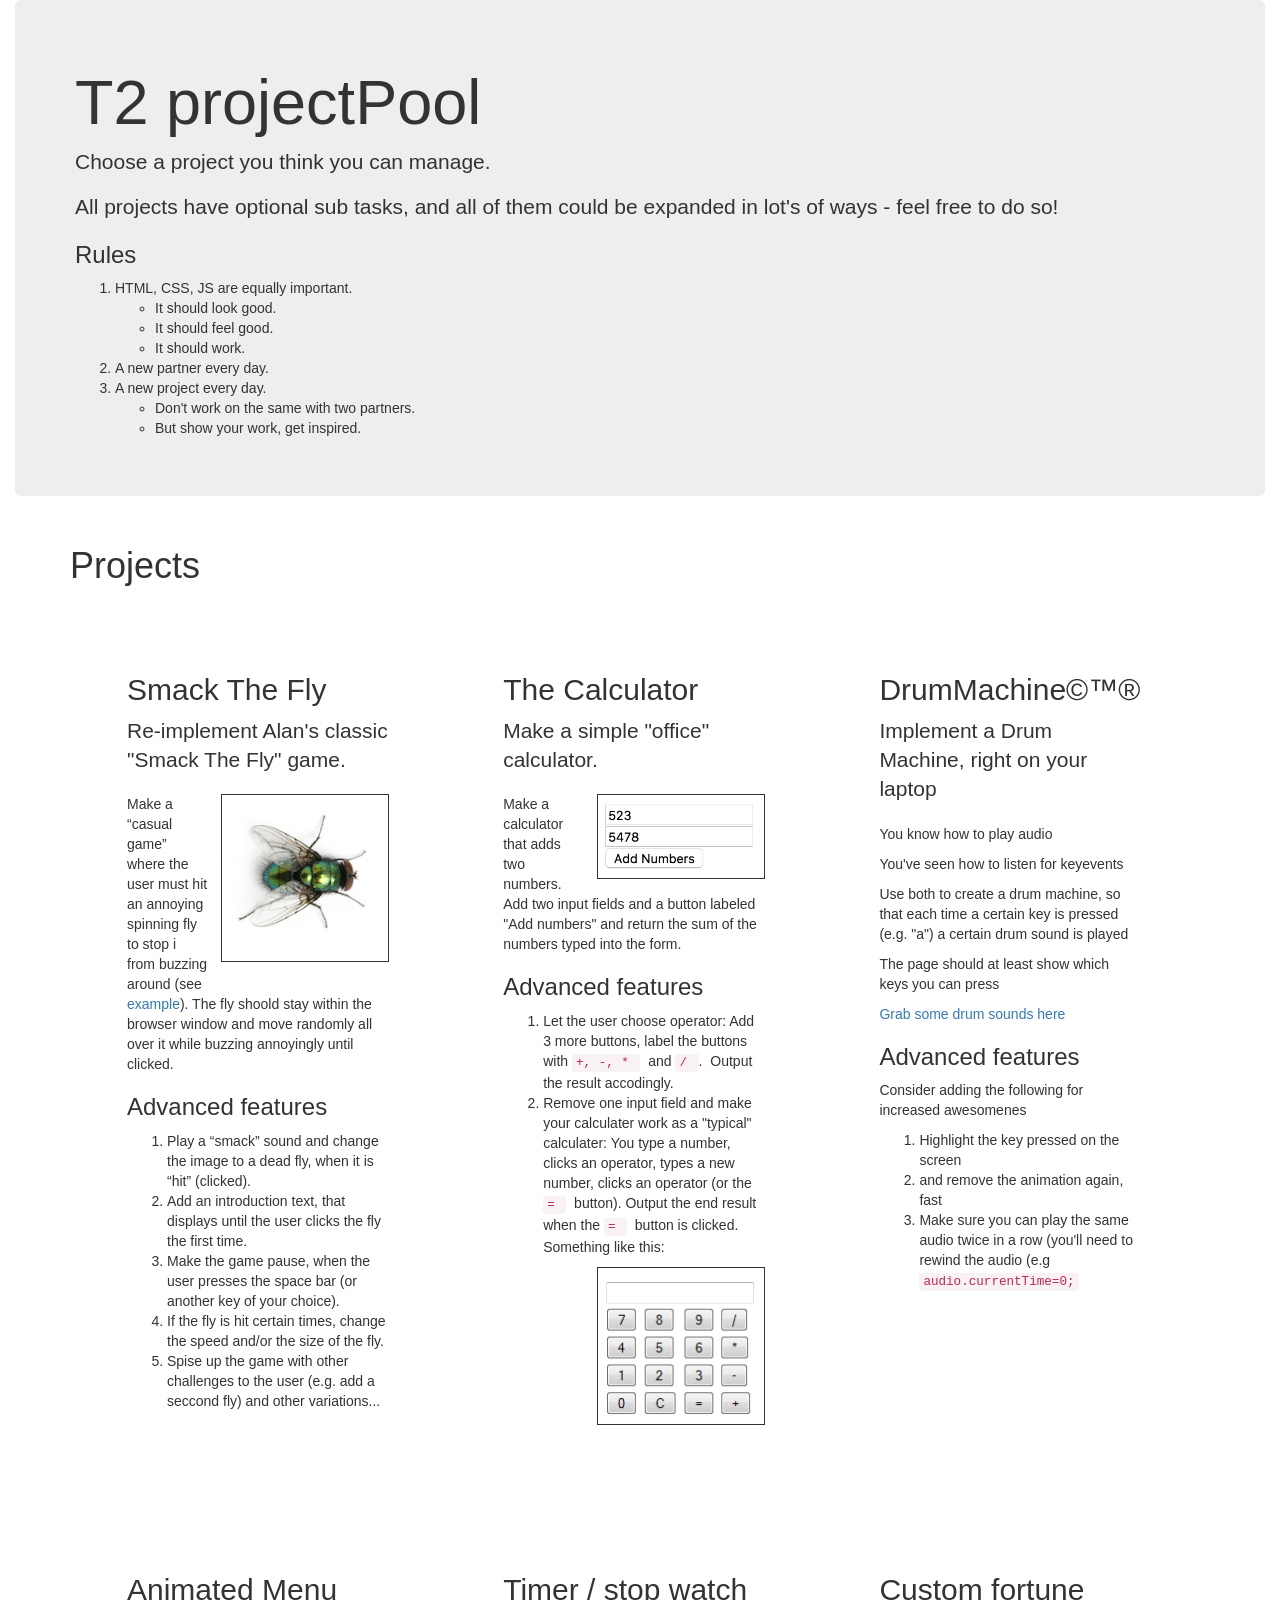
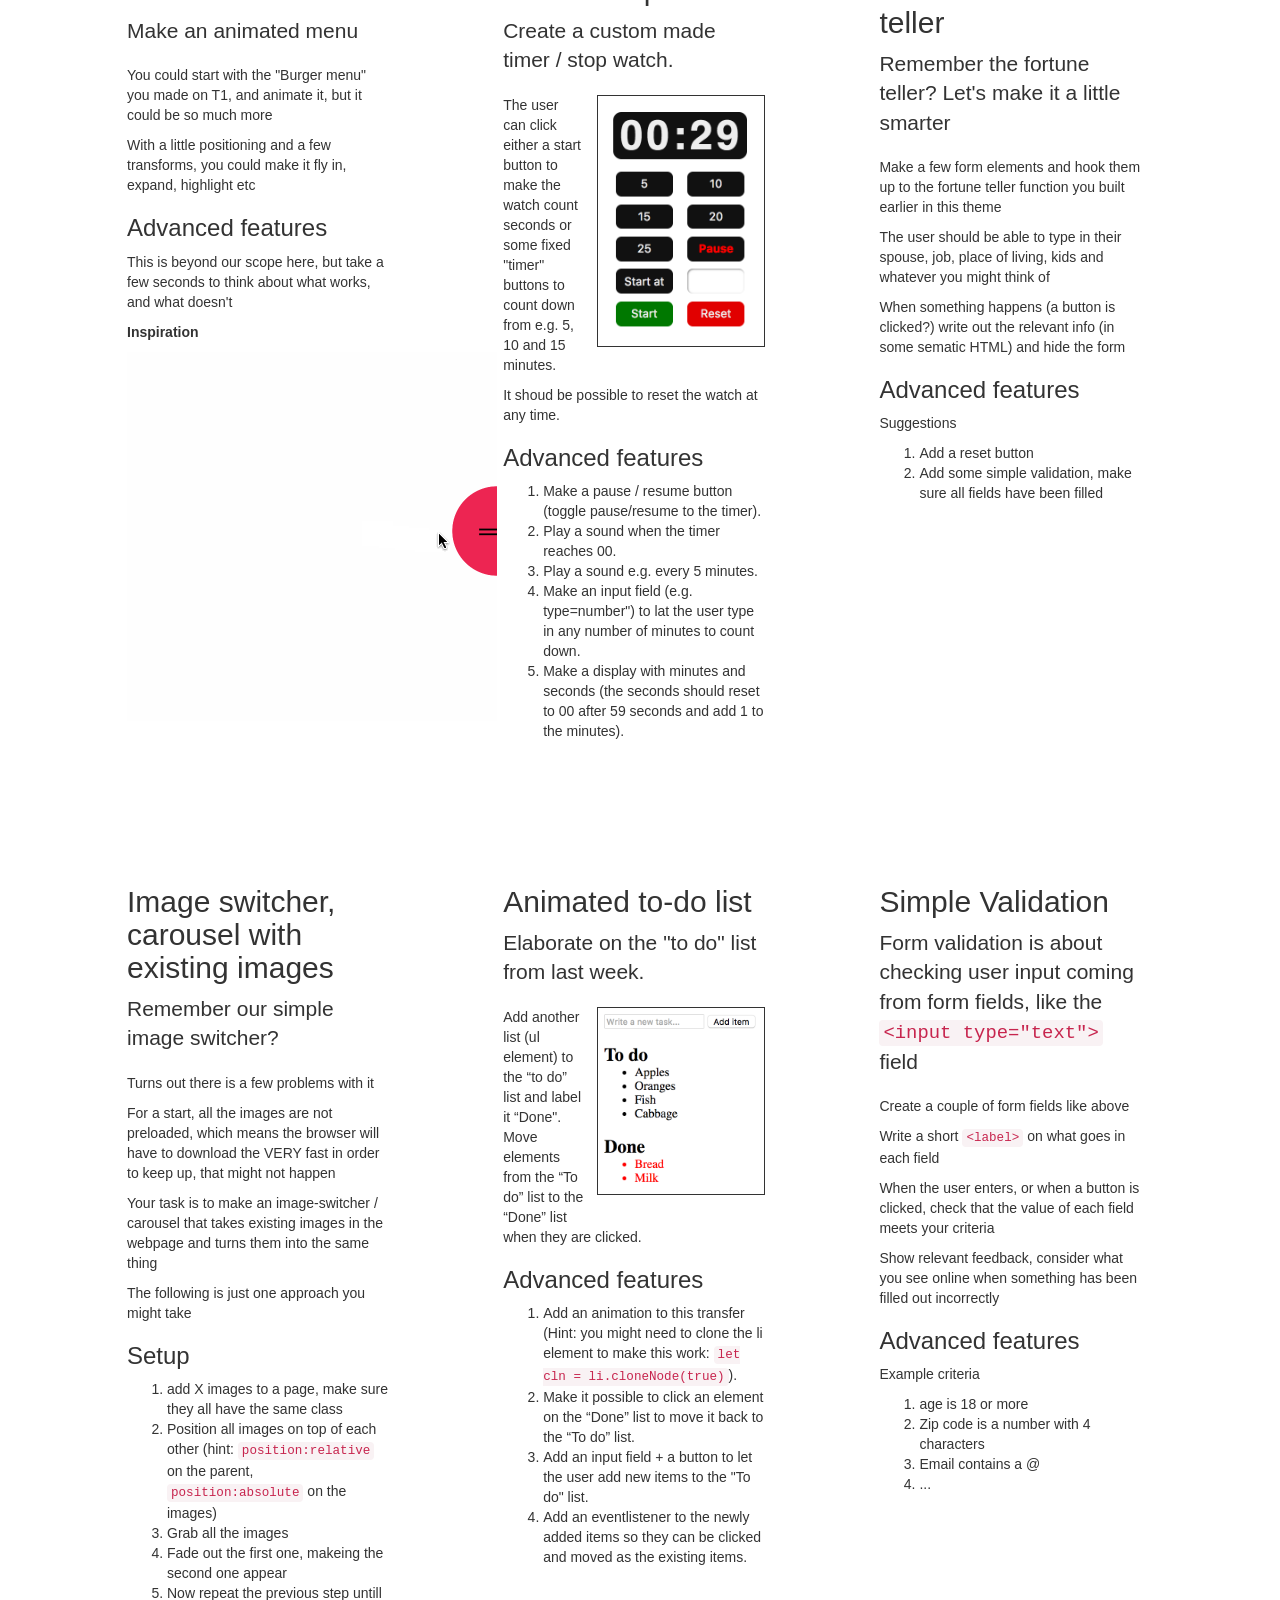
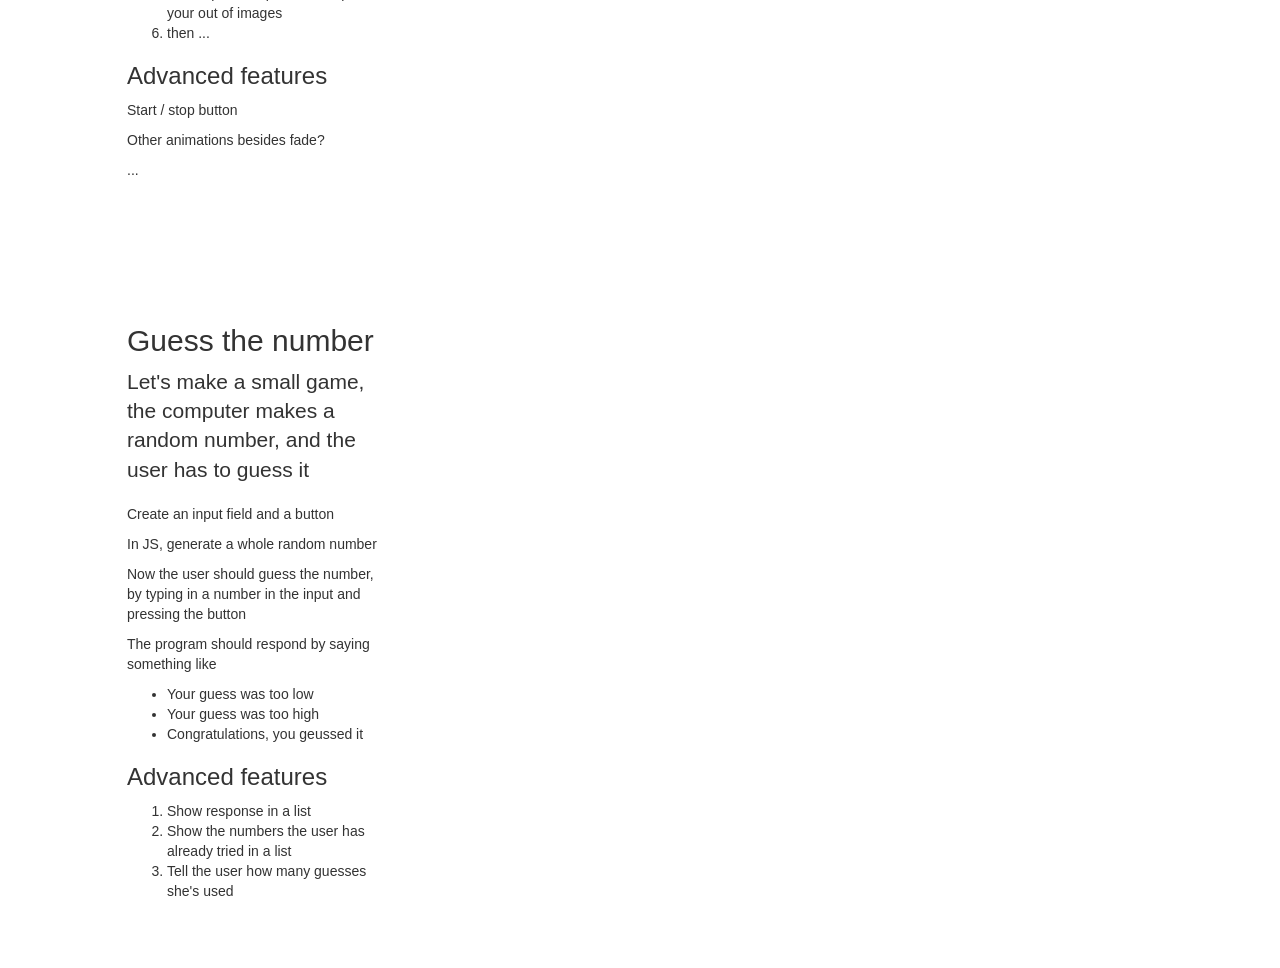
==== commit 1128b986: "guess the number" ====
--- a/index.html
+++ b/index.html
@@ -36,8 +36,8 @@
 					<li>A new project every day. <ul>
 						<li>Don't work on the same with two partners.</li>
 						<li>But show your work, get inspired.</li>
-						</ul></li>
-
+						</ul>
+				    </li>
 				</ol>
 			</header>
 		</section>
@@ -124,13 +124,16 @@
 				<article class="project">
 					<h2>Animated Menu</h2>
 					<p class="lead">
-						Bla...
-					</p>
-					<div class="content">
-						<p>Burger menu</p>
-						<div class="advanced-features">
-							<h3>Advanced features</h3>
-							<p>Inspiration</p>
+						Make an animated menu
+					</p>
+					<div class="content">
+						<p>You could start with the "Burger menu" you made on T1, and animate it, but it could be so much more</p>
+						<p>With a little positioning and a few transforms, you could make it fly in, expand, highlight etc</p>
+						<div class="advanced-features">
+							<h3>Advanced features</h3>
+
+							<p>This is beyond our scope here, but take a few seconds to think about what works, and what doesn't</p>
+							<p><strong>Inspiration</strong></p>
 							<img src="gfx/showoff-menu.gif" alt="">
 						</div>
 					</div>
@@ -159,13 +162,7 @@
 									Make an input field (e.g. type=number") to lat the user type in any number of minutes to count down.
 								</li>
 								<li>
-									Make a display with minutes and seconds (the seconds should reset to 00 after 59 seconds and add 1 to the minutes). Hint: You'll need the Modulus operator "%", e.g. <code>counter % 60</code>
-								</li>
-								<li>
-									Add hours to the display (the minutes should reset to 00 after 59 and add 1 to the hours).
-								</li>
-								<li>
-									Finetune the display to add a "0" in front of single digits like 03:05:09
+									Make a display with minutes and seconds (the seconds should reset to 00 after 59 seconds and add 1 to the minutes).
 								</li>
 							</ol>
 						</div>
@@ -174,24 +171,52 @@
 				<article class="project">
 					<h2>Custom fortune teller</h2>
 					<p class="lead">
-						Jonas
-					</p>
-					<div class="content">
-						<p>bla, bla</p>
-						<div class="advanced-features">
-							<h3>Advanced features</h3>
+						Remember the fortune teller? Let's make it a little smarter
+					</p>
+					<div class="content">
+						<p>Make a few form elements and hook them up to the fortune teller function you built earlier in this theme</p>
+						<p>The user should be able to type in their spouse, job, place of living, kids and whatever you might think of</p>
+						<p>When something happens (a button is clicked?) write out the relevant info (in some sematic HTML) and hide the form</p>
+						<div class="advanced-features">
+							<h3>Advanced features</h3>
+							<p>Suggestions</p>
+							<ol>
+							    <li>Add a reset button</li>
+							    <li>Add some simple validation, make sure all fields have been filled</li>
+							</ol>
 						</div>
 					</div>
 				</article>
 				<article class="project">
 					<h2>Image switcher, carousel with existing images</h2>
 					<p class="lead">
-						Jonas
-					</p>
-					<div class="content">
-						<p>bla, bla</p>
-						<div class="advanced-features">
-							<h3>Advanced features</h3>
+						Remember our simple image switcher?
+					</p>
+					<div class="content">
+						<p>Turns out there is a few problems with it</p>
+						<p>For a start, all the images are not preloaded, which means the browser will have to download the VERY fast in order to keep up, that might not happen</p>
+						<p>Your task is to make an image-switcher / carousel that takes existing images in the webpage and turns them into the same thing</p>
+						<p>The following is just one approach you might take</p>
+						<h3>Setup</h3>
+						<ol>
+						    <li>
+						        add X images to a page, make sure they all have the same class
+						    </li>
+						    <li>
+						        Position all images on top of each other (hint: <code>position:relative</code> on the parent, <code>position:absolute</code> on the images)
+						    </li>
+						    <li>
+						        Grab all the images
+						    </li>
+						    <li>Fade out the first one, makeing the second one appear</li>
+						    <li>Now repeat the previous step untill your out of images</li>
+						    <li>then ...</li>
+						</ol>
+						<div class="advanced-features">
+							<h3>Advanced features</h3>
+							<p>Start / stop button</p>
+							<p>Other animations besides fade?</p>
+							<p>...</p>
 						</div>
 					</div>
 				</article>
@@ -233,6 +258,7 @@
 						<p>Create a couple of form fields like above</p>
 						<p>Write a short <code>&lt;label&gt;</code> on what goes in each field</p>
 						<p>When the user enters, or when a button is clicked, check that the value of each field meets your criteria</p>
+						<p>Show relevant feedback, consider what you see online when something has been filled out incorrectly</p>
 						<div class="advanced-features">
 							<h3>Advanced features</h3>
 							<p>Example criteria</p>
@@ -245,6 +271,35 @@
 						</div>
 					</div>
 				</article>
+
+				<article class="project">
+					<h2>Guess the number</h2>
+					<p class="lead">
+						Let's make a small game, the computer makes a random number, and the user has to guess it
+					</p>
+					<div class="content">
+						<p>Create an input field and a button</p>
+						<p>In JS, generate a whole random number</p>
+						<p>Now the user should guess the number, by typing in a number in the input and pressing the button</p>
+                        <p>The program should respond by saying something like</p>
+						    <ul>
+						        <li>Your guess was too low</li>
+						        <li>Your guess was too high</li>
+						        <li>Congratulations, you geussed it</li>
+						    </ul>
+
+						<div class="advanced-features">
+							<h3>Advanced features</h3>
+							<ol>
+								<li>Show response in a list</li>
+								<li>Show the numbers the user has already tried in a list</li>
+								<li>Tell the user how many guesses she's used</li>
+
+							</ol>
+						</div>
+					</div>
+				</article>
+
 			</section>
 
 		</div>
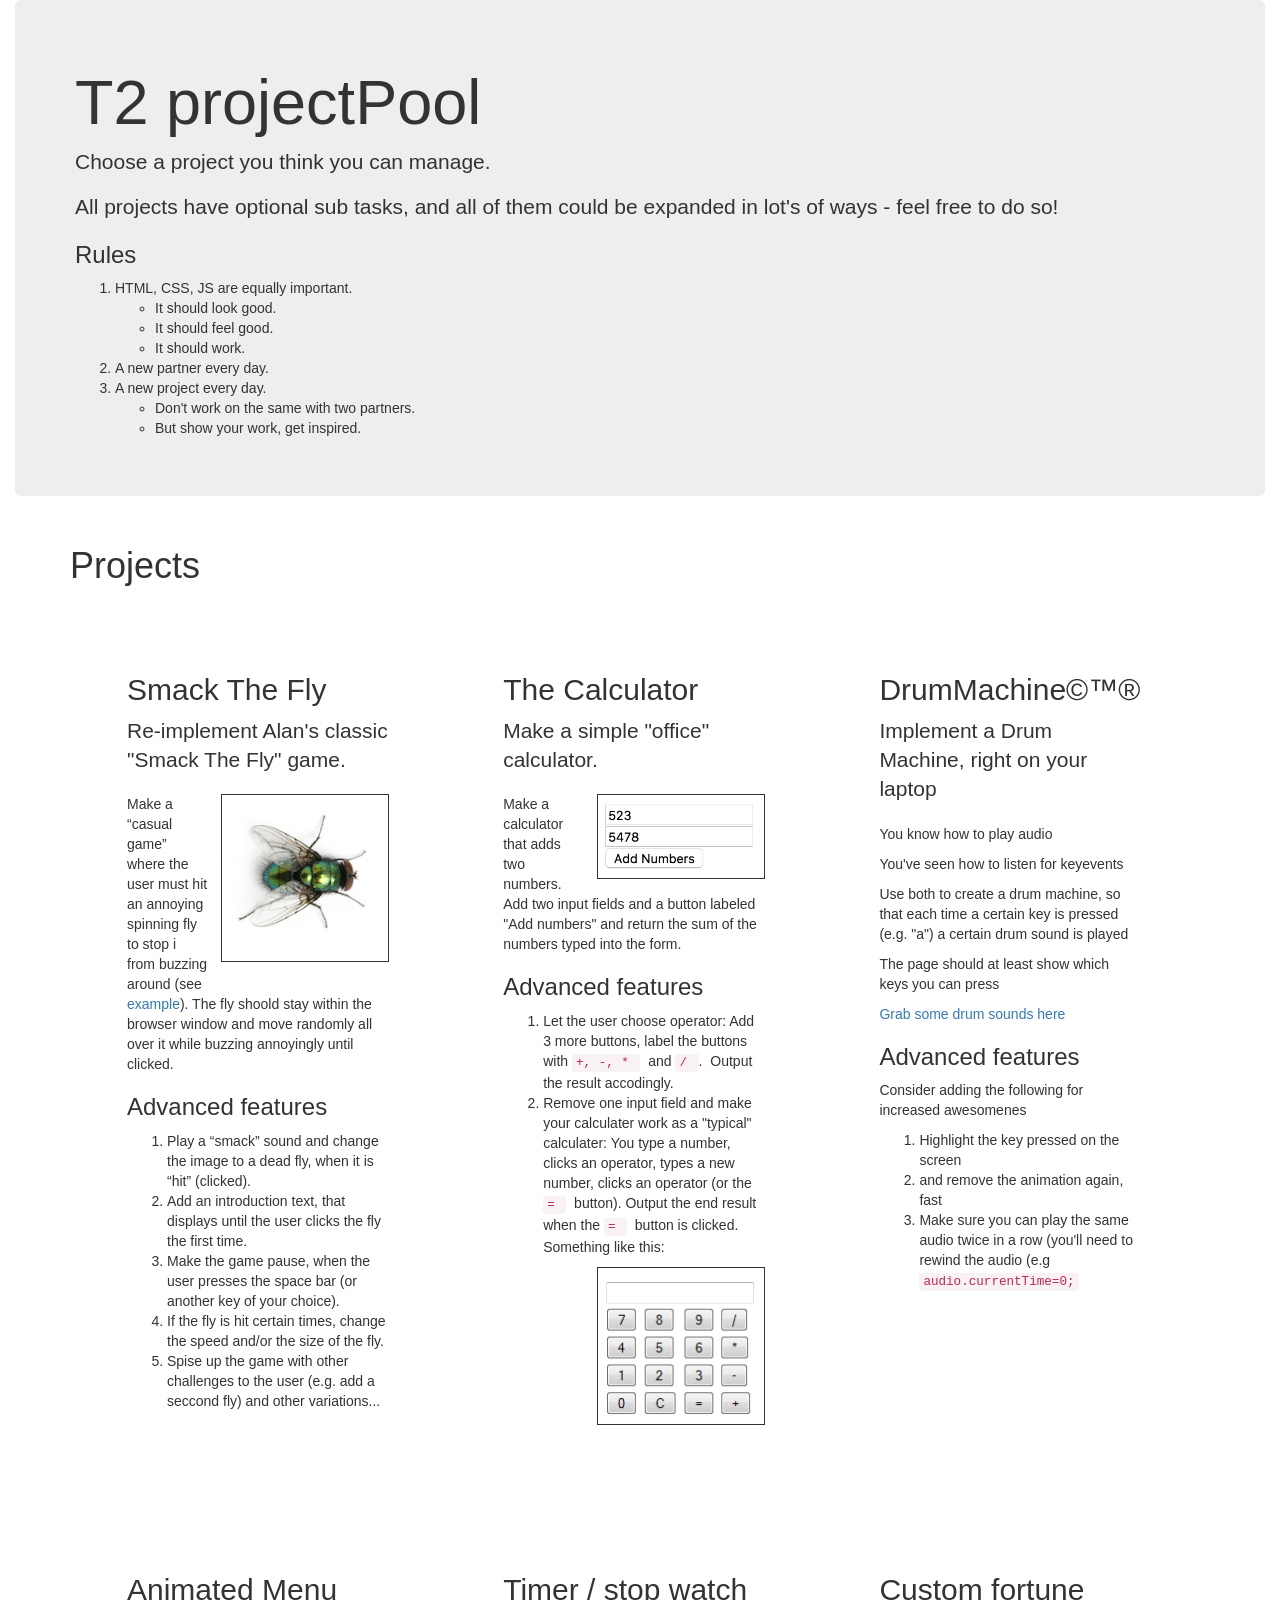
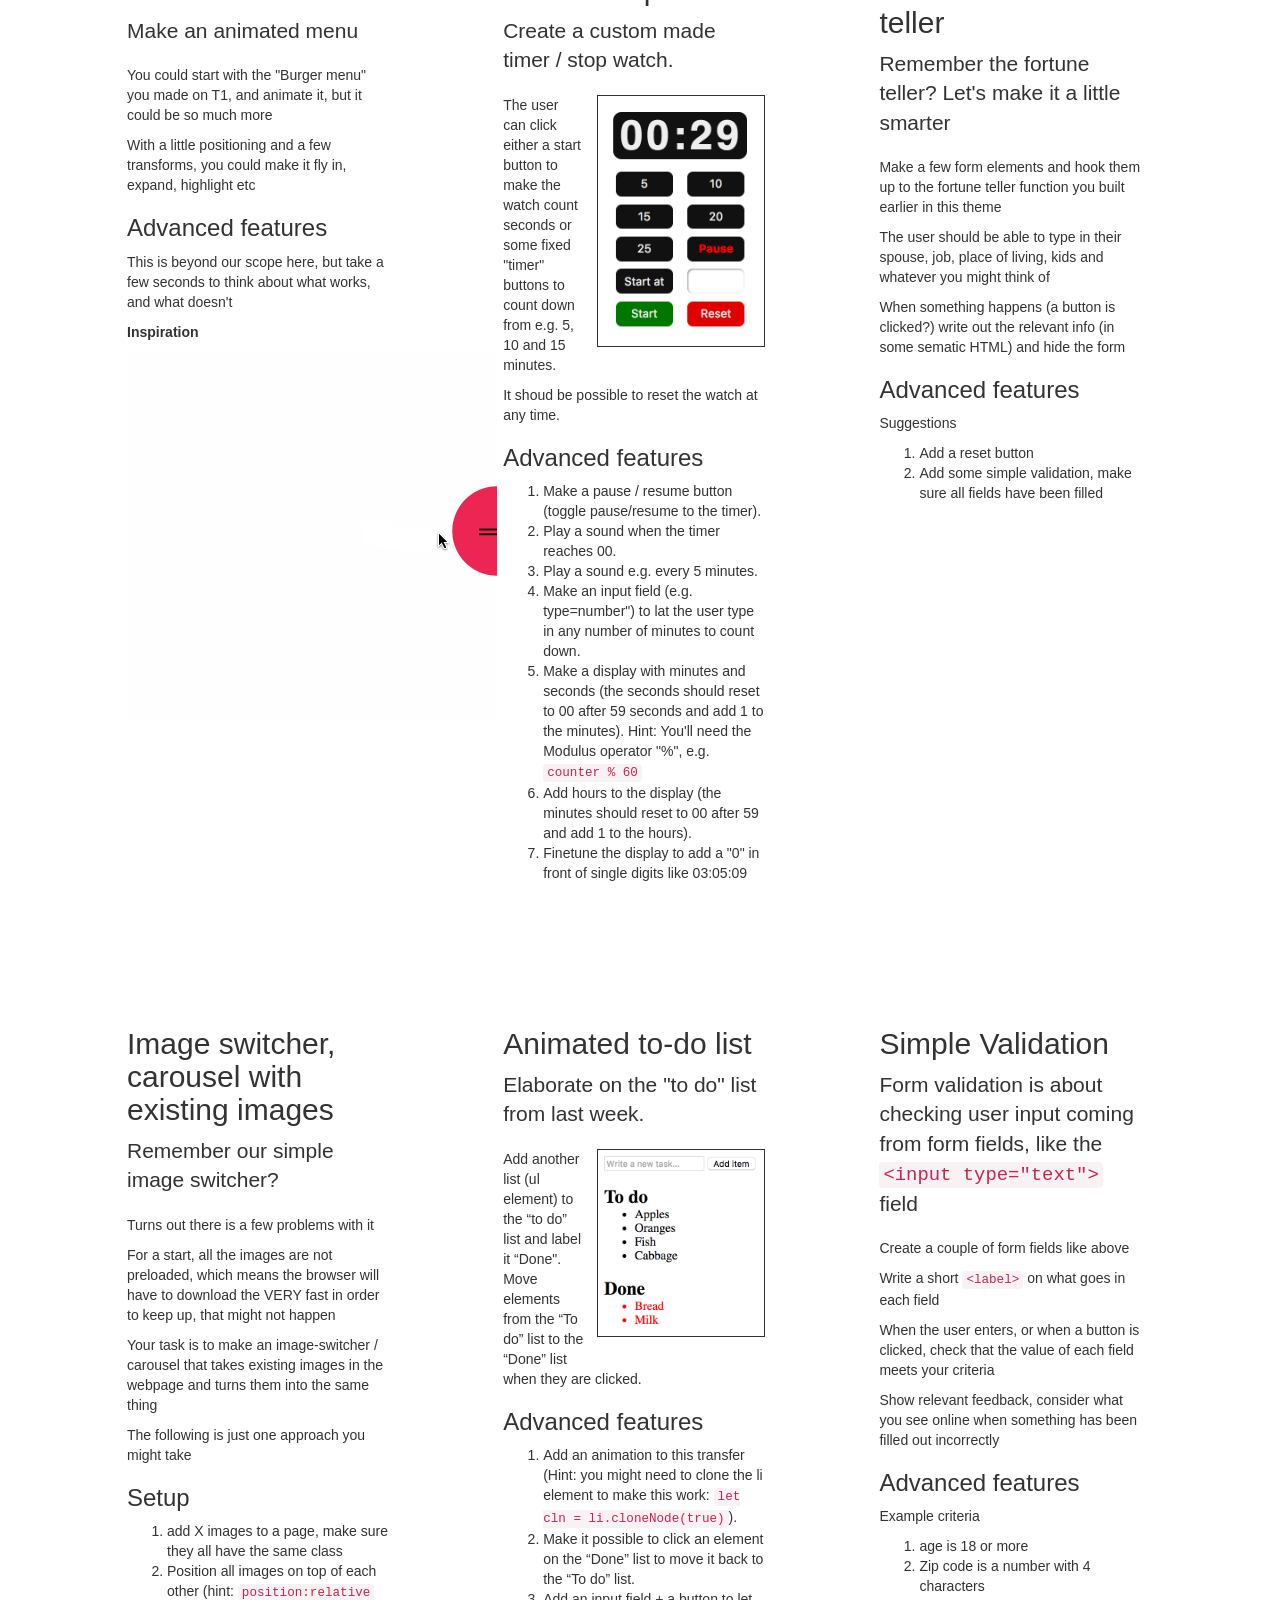
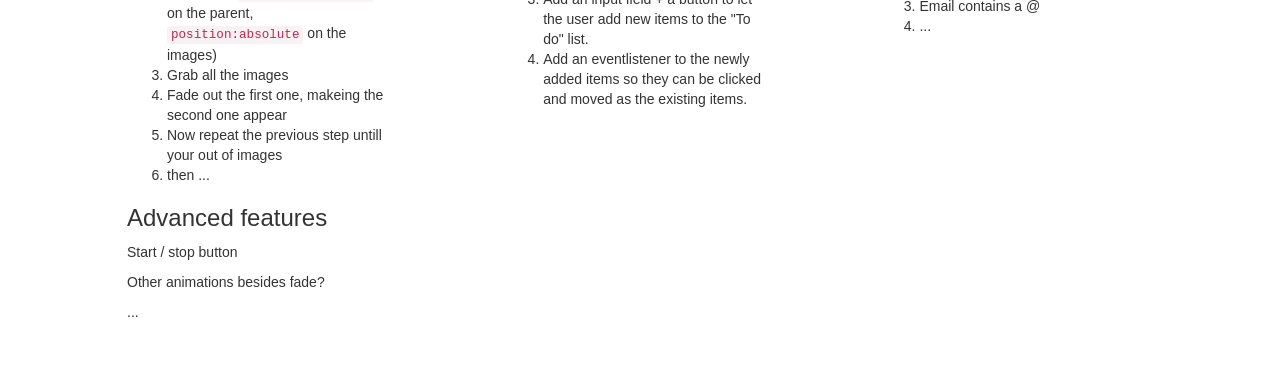
==== commit 30a23068: "Merge remote-tracking branch 'origin/master'" ====
--- a/index.html
+++ b/index.html
@@ -162,7 +162,13 @@
 									Make an input field (e.g. type=number") to lat the user type in any number of minutes to count down.
 								</li>
 								<li>
-									Make a display with minutes and seconds (the seconds should reset to 00 after 59 seconds and add 1 to the minutes).
+									Make a display with minutes and seconds (the seconds should reset to 00 after 59 seconds and add 1 to the minutes). Hint: You'll need the Modulus operator "%", e.g. <code>counter % 60</code>
+								</li>
+								<li>
+									Add hours to the display (the minutes should reset to 00 after 59 and add 1 to the hours).
+								</li>
+								<li>
+									Finetune the display to add a "0" in front of single digits like 03:05:09
 								</li>
 							</ol>
 						</div>
@@ -271,35 +277,6 @@
 						</div>
 					</div>
 				</article>
-
-				<article class="project">
-					<h2>Guess the number</h2>
-					<p class="lead">
-						Let's make a small game, the computer makes a random number, and the user has to guess it
-					</p>
-					<div class="content">
-						<p>Create an input field and a button</p>
-						<p>In JS, generate a whole random number</p>
-						<p>Now the user should guess the number, by typing in a number in the input and pressing the button</p>
-                        <p>The program should respond by saying something like</p>
-						    <ul>
-						        <li>Your guess was too low</li>
-						        <li>Your guess was too high</li>
-						        <li>Congratulations, you geussed it</li>
-						    </ul>
-
-						<div class="advanced-features">
-							<h3>Advanced features</h3>
-							<ol>
-								<li>Show response in a list</li>
-								<li>Show the numbers the user has already tried in a list</li>
-								<li>Tell the user how many guesses she's used</li>
-
-							</ol>
-						</div>
-					</div>
-				</article>
-
 			</section>
 
 		</div>
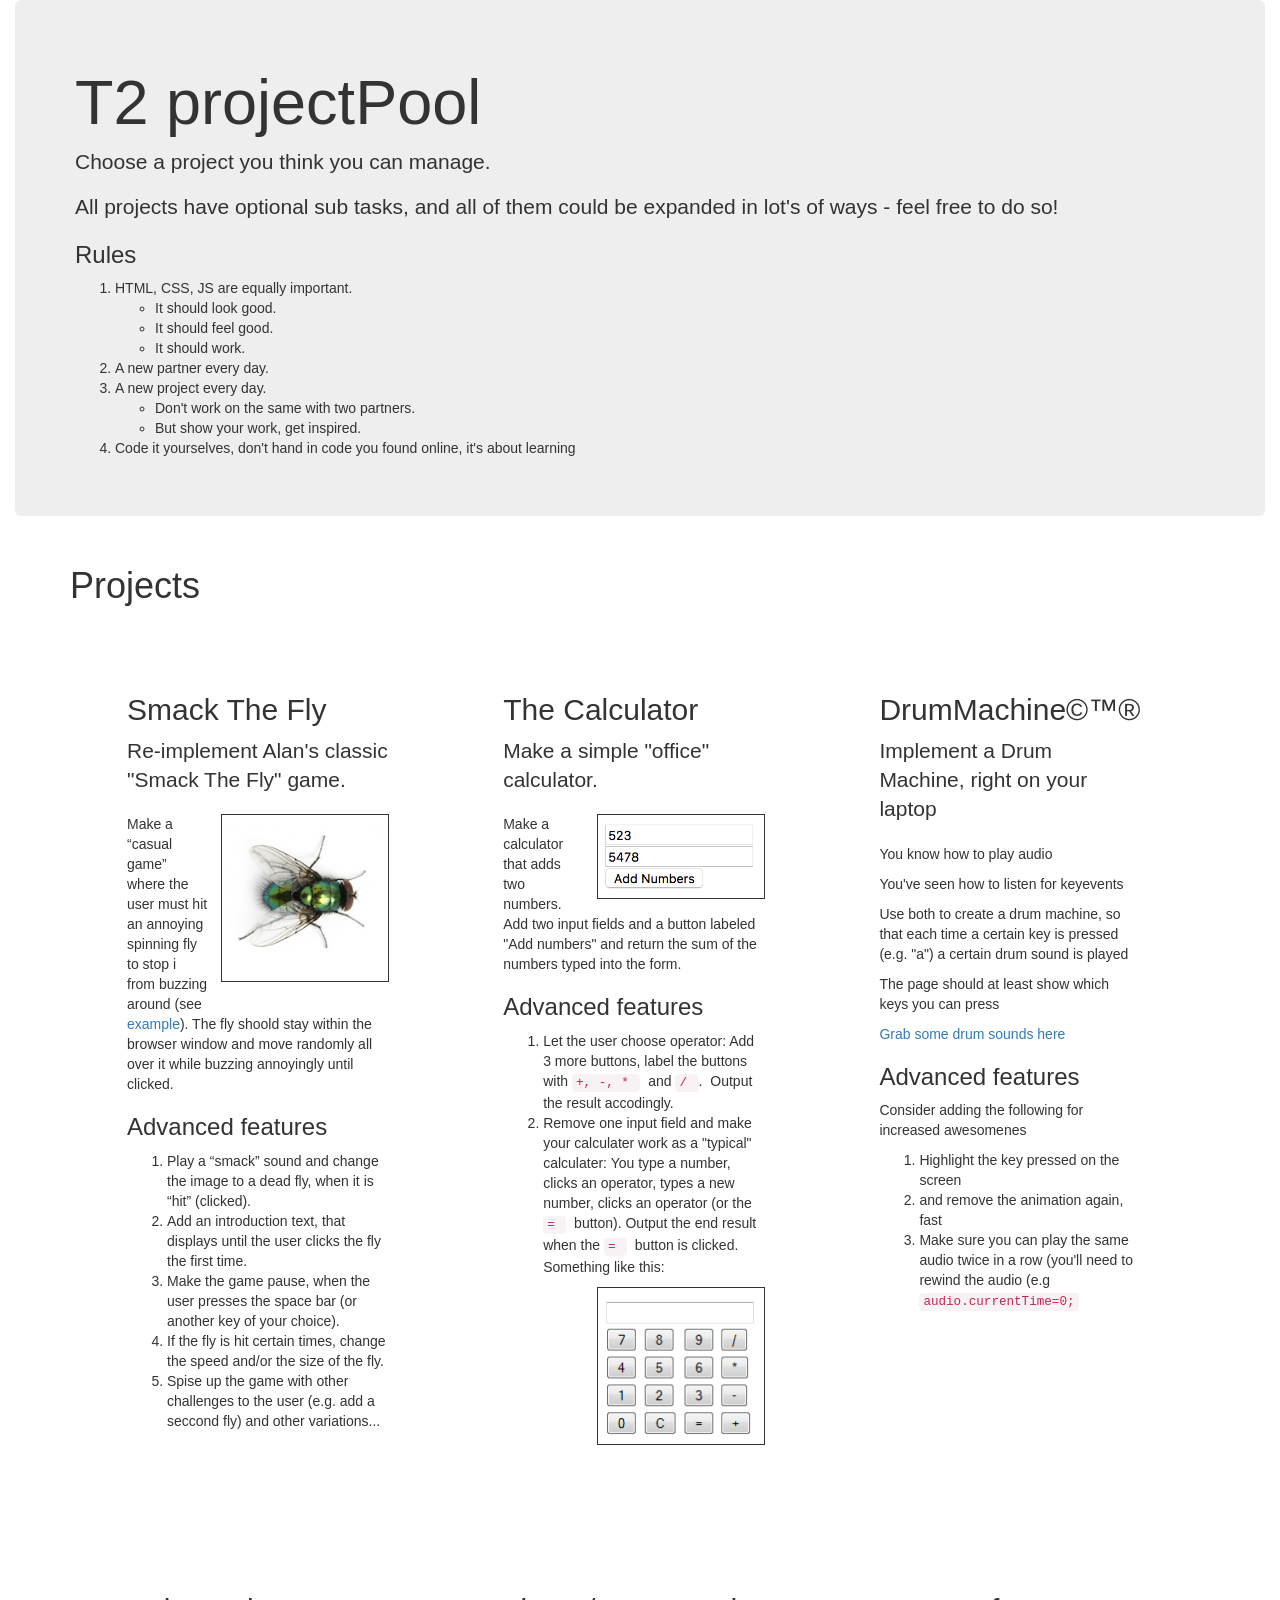
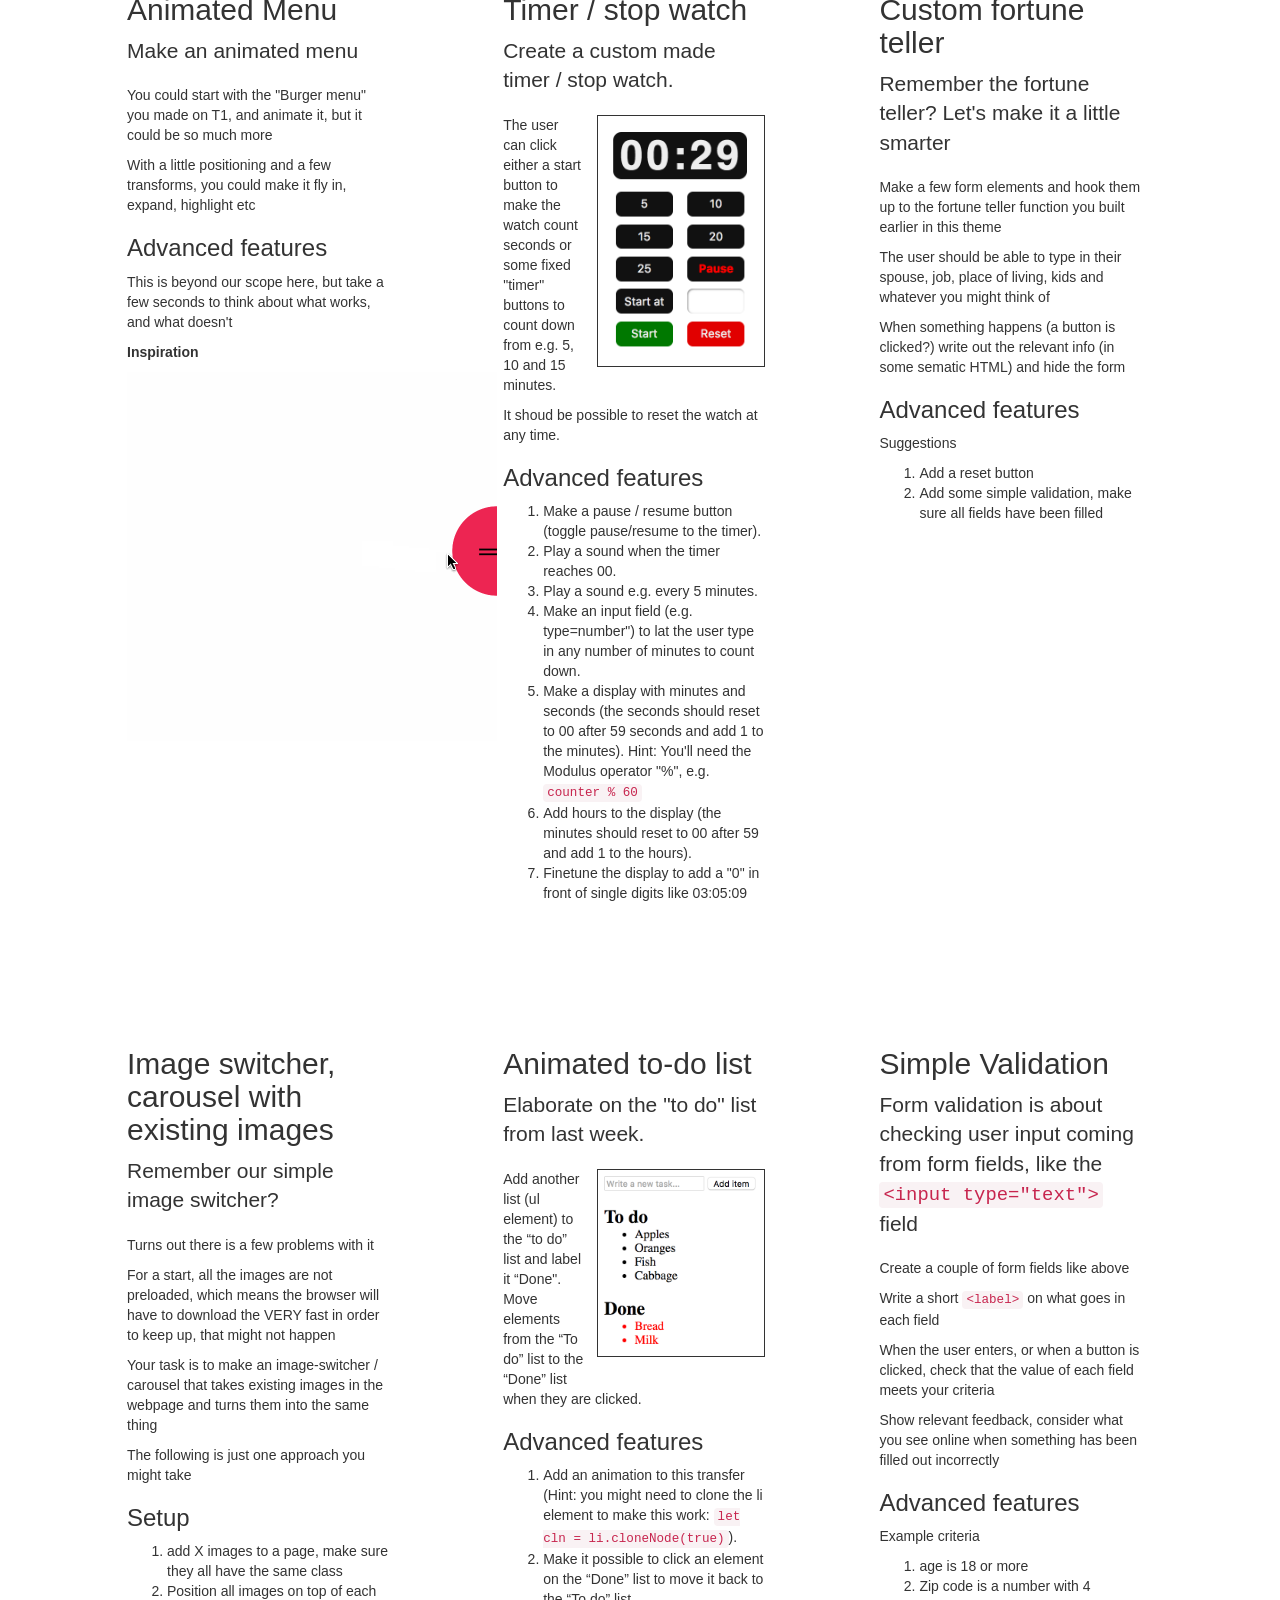
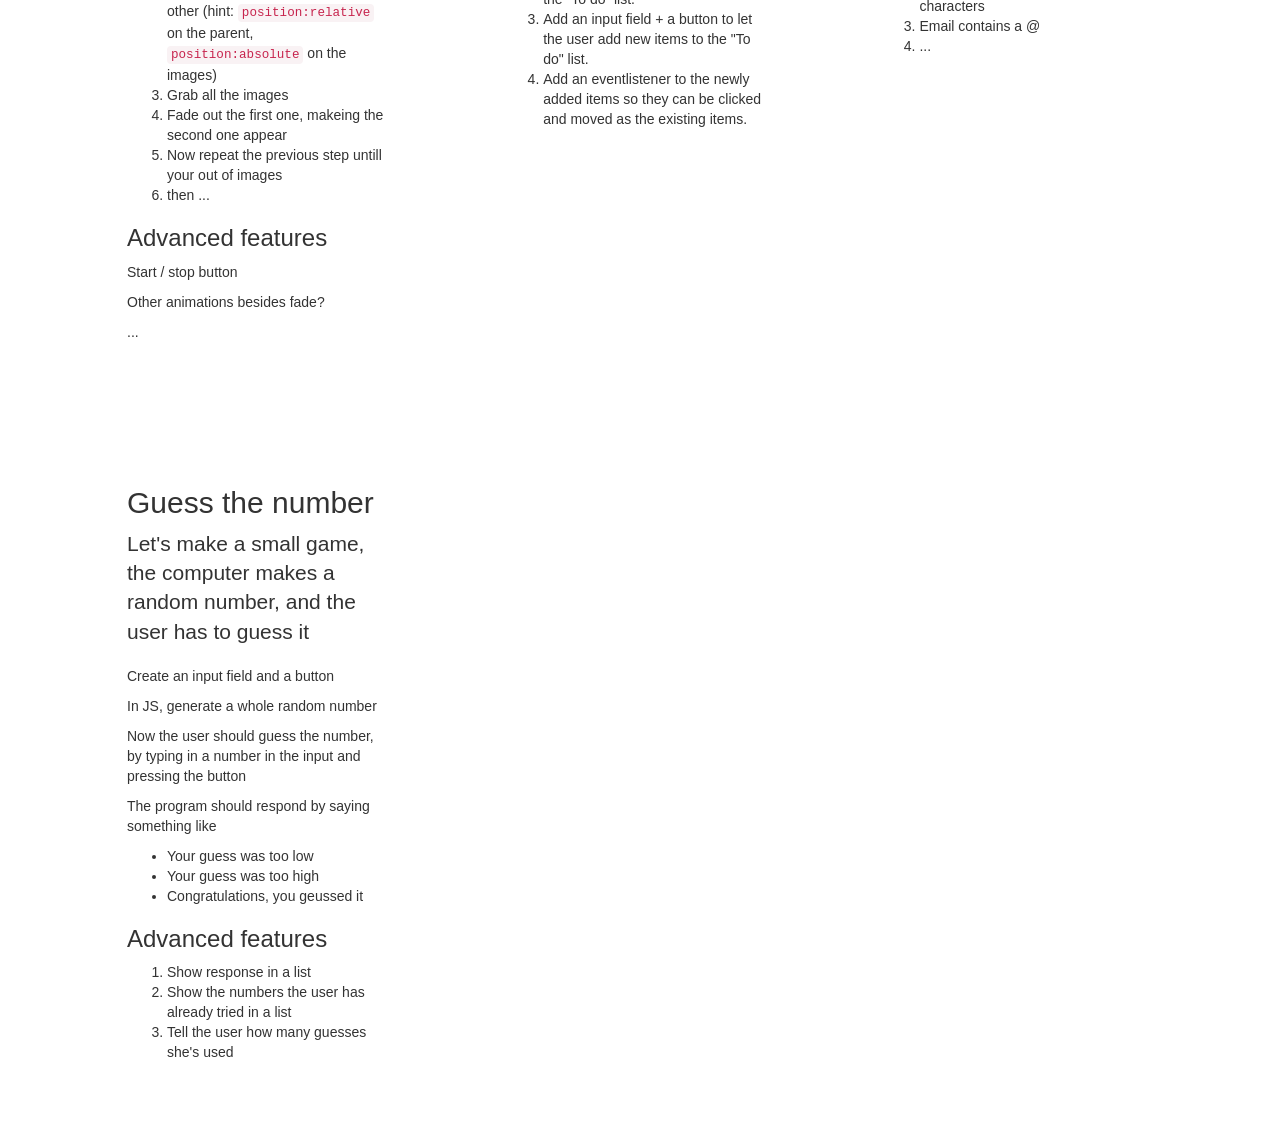
==== commit 8cb9384e: "code it yourselves rule added" ====
--- a/index.html
+++ b/index.html
@@ -23,6 +23,7 @@
 				<h1>T2 project<span>Pool</span></h1>
 				<p class="lead">Choose a project you think you can manage.</p>
 				<p>All projects have optional sub tasks, and all of them could be expanded in lot's of ways - feel free to do so!</p>
+
 				<h3>Rules</h3>
 				<ol>
 					<li>HTML, CSS, JS are equally important.
@@ -38,6 +39,7 @@
 						<li>But show your work, get inspired.</li>
 						</ul>
 				    </li>
+				    <li>Code it yourselves, don't hand in code you found online, it's about learning</li>
 				</ol>
 			</header>
 		</section>
@@ -277,6 +279,35 @@
 						</div>
 					</div>
 				</article>
+
+				<article class="project">
+					<h2>Guess the number</h2>
+					<p class="lead">
+						Let's make a small game, the computer makes a random number, and the user has to guess it
+					</p>
+					<div class="content">
+						<p>Create an input field and a button</p>
+						<p>In JS, generate a whole random number</p>
+						<p>Now the user should guess the number, by typing in a number in the input and pressing the button</p>
+                        <p>The program should respond by saying something like</p>
+						    <ul>
+						        <li>Your guess was too low</li>
+						        <li>Your guess was too high</li>
+						        <li>Congratulations, you geussed it</li>
+						    </ul>
+
+						<div class="advanced-features">
+							<h3>Advanced features</h3>
+							<ol>
+								<li>Show response in a list</li>
+								<li>Show the numbers the user has already tried in a list</li>
+								<li>Tell the user how many guesses she's used</li>
+
+							</ol>
+						</div>
+					</div>
+				</article>
+
 			</section>
 
 		</div>
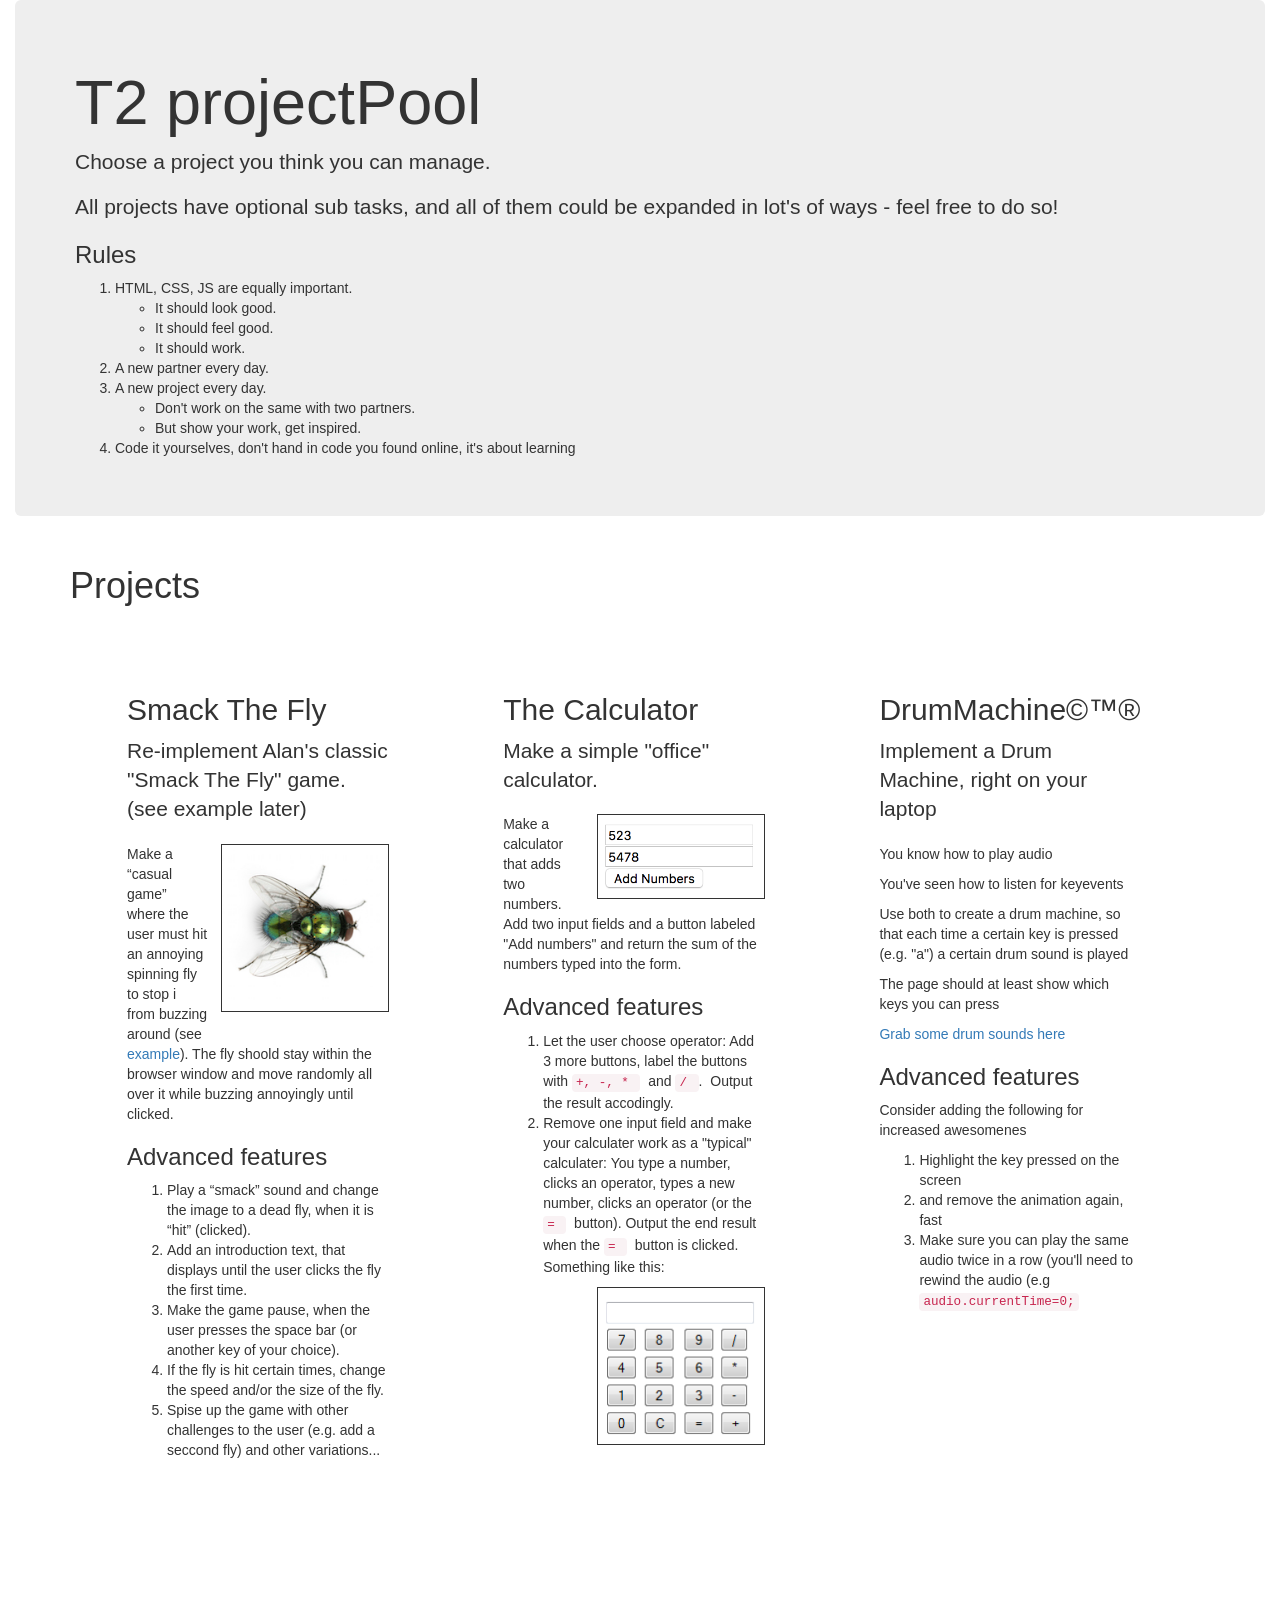
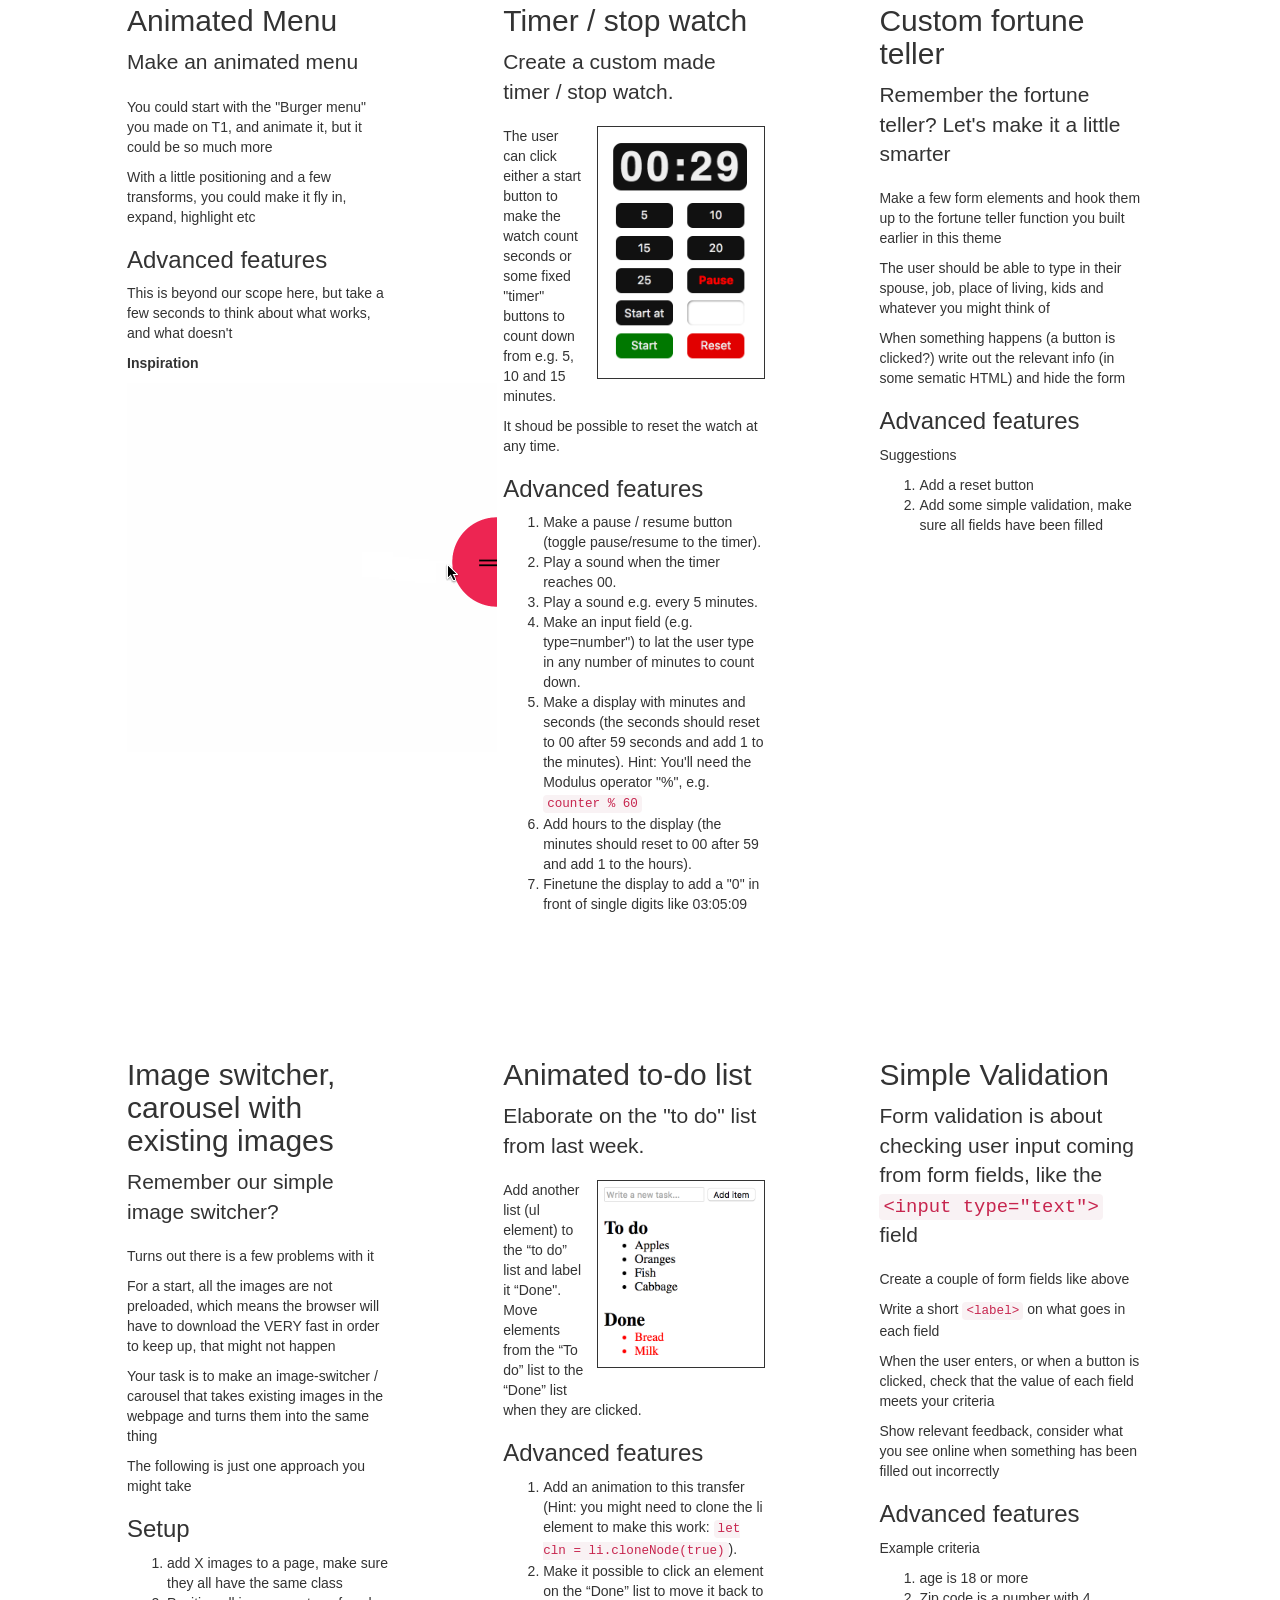
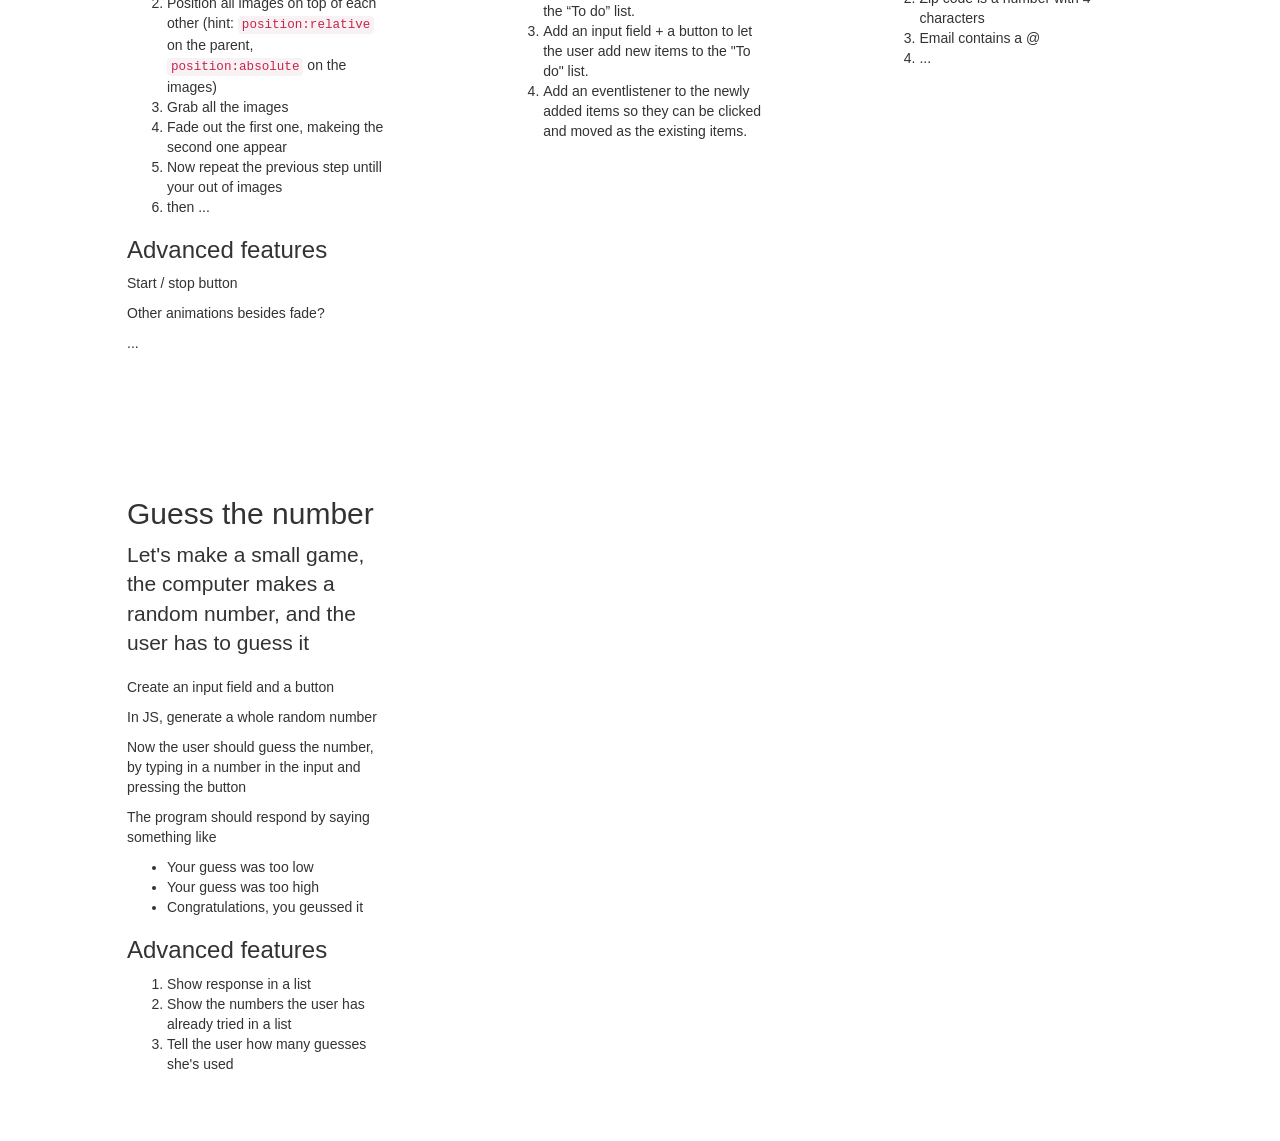
==== commit 93ee975f: "refer to example in Alan's STF" ====
--- a/index.html
+++ b/index.html
@@ -49,7 +49,7 @@
 				<article class="project">
 					<h2>Smack The Fly</h2>
 					<p class="lead">
-						Re-implement Alan's classic "Smack The Fly" game.
+						Re-implement Alan's classic "Smack The Fly" game. (see example later)
 					</p>
 					<div class="content">
 								<img src="images/fly.jpg" alt="fly image" class="exampe">
